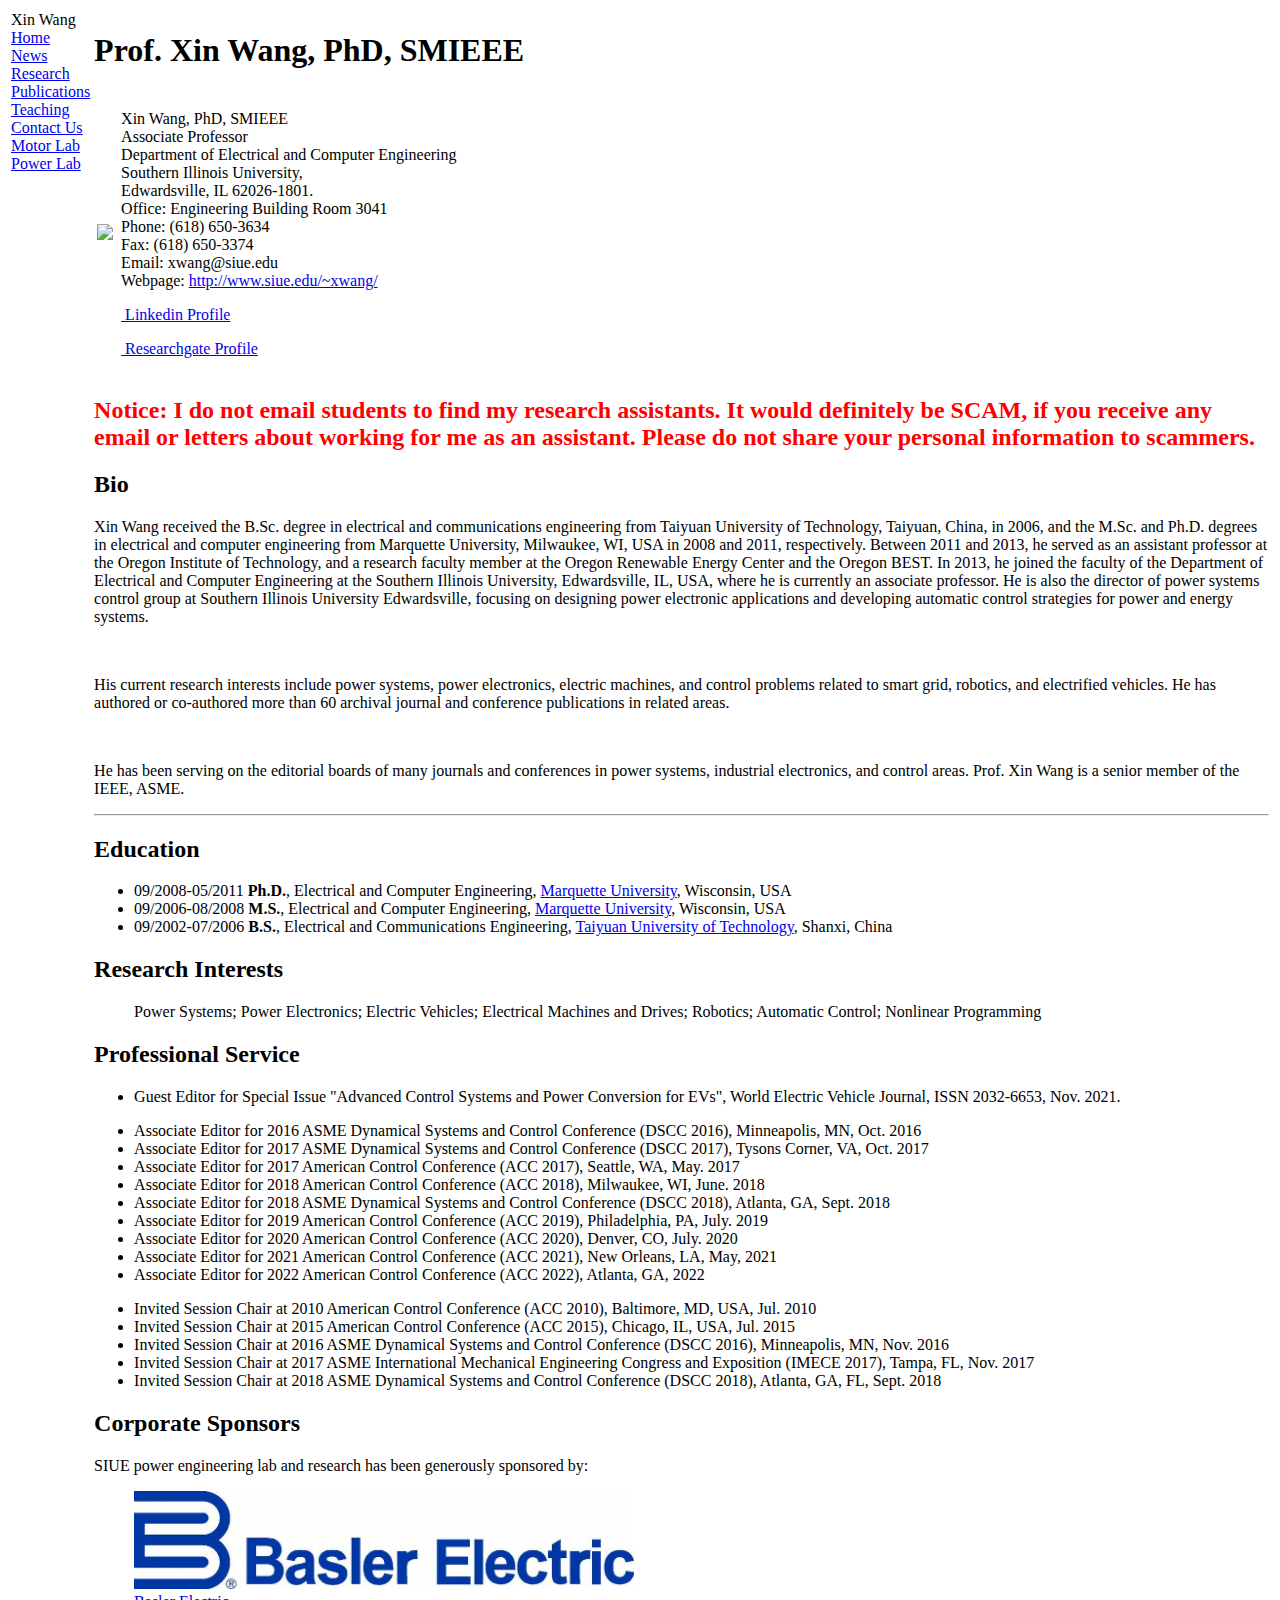
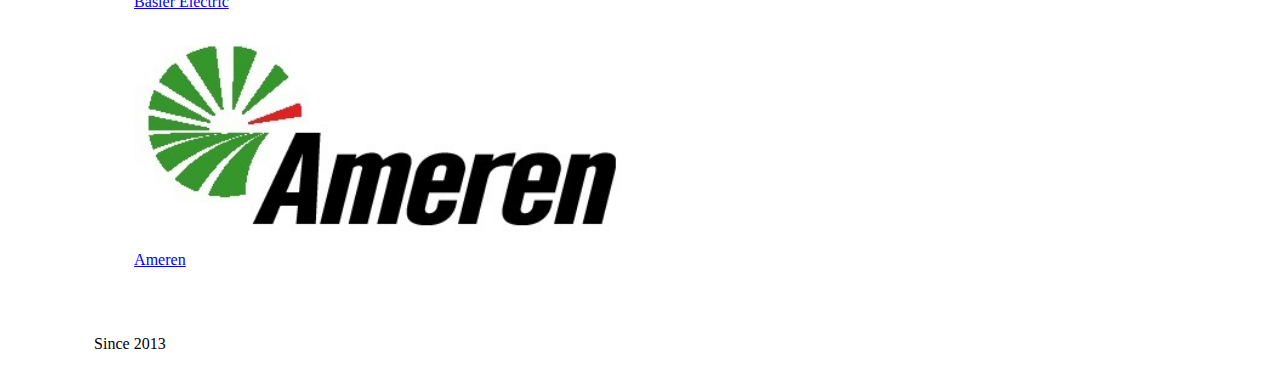
==== index.html @ 27935d13 "test" ====
<!DOCTYPE html>
<!-- saved from url=(0047)http://www.siue.edu/~xwang/index.html -->
<html xmlns="http://www.w3.org/1999/xhtml" xml:lang="en"><head><meta http-equiv="Content-Type" content="text/html; charset=windows-1252">
<meta name="generator" content="jemdoc, see http://jemdoc.jaboc.net/">

<link rel="stylesheet" href="./jemdoc.css" type="text/css">
<title>Xin Wang</title>
    </head>
<body>
<table summary="Table for page layout." id="tlayout">
<tbody><tr valign="top">
<td id="layout-menu">
<div class="menu-category">Xin Wang</div>
<div class="menu-item"><a href="./index.html" class="current">Home</a></div>
<div class="menu-item"><a href="./news.html">News</a></div>
<div class="menu-item"><a href="./research.html">Research</a></div>
<div class="menu-item"><a href="./publications.html">Publications</a></div>
<div class="menu-item"><a href="./teaching.html">Teaching</a></div>
<div class="menu-item"><a href="./contact.html">Contact Us</a></div>

<div class="menu-item"><a href="https://www.siue.edu/engineering/ece/about/electromechanical-energy-conversion-lab.shtml">Motor Lab</a></div>
<div class="menu-item"><a href="https://www.siue.edu/engineering/ece/about/power-systems-research-lab.shtml">Power Lab</a></div>

</td><td id="layout-content">
<div id="toptitle">
<h1>Prof. Xin Wang, PhD, SMIEEE</h1>
</div>
<table class="imgtable"><tbody><tr><td>
<!--<img src="image.jpg" alt="" height="260" width="220">&nbsp;</td>-->
<img src="./image.jpg">&nbsp;</td>
<td align="left"><p>Xin Wang, PhD, SMIEEE<br>
    Associate Professor<br>
    Department of Electrical and Computer Engineering<br>
    Southern Illinois University, <br>
    Edwardsville, IL 62026-1801.<br>
    Office: Engineering Building Room 3041<br>
    Phone: (618) 650-3634<br>
    Fax: (618) 650-3374<br>
    Email: xwang@siue.edu <br>
    Webpage: <a href="http://www.siue.edu/~xwang/">http://www.siue.edu/~xwang/</a>
                 </p>
  
  <p><a href="https://www.linkedin.com/in/ryanwaung">&nbsp;Linkedin Profile</a></p>
  <p><a href="https://www.researchgate.net/profile/Xin_Wang216">&nbsp;Researchgate Profile</a></p></td></tr></tbody></table>

<h2 style="color:red"> Notice: I do not email students to find my research assistants. 
It would definitely be SCAM, if you receive any email or letters about working for me as an assistant. 
Please do not share your personal information to scammers.</h2>

<h2>Bio</h2>

<p>Xin Wang received the B.Sc. degree in electrical and communications engineering from Taiyuan University of Technology, Taiyuan, China, in 2006, 
and the M.Sc. and Ph.D. degrees in electrical and computer engineering from Marquette University, Milwaukee, WI, USA in 2008 and 2011, respectively. 
Between 2011 and 2013, he served as an assistant professor at the Oregon Institute of Technology, and a research faculty member at the Oregon Renewable Energy Center and the Oregon BEST. 
In 2013, he joined the faculty of the Department of Electrical and Computer Engineering at the Southern Illinois University, Edwardsville, IL, USA, 
where he is currently an associate professor. He is also the director of power systems control group at Southern Illinois University Edwardsville, 
focusing on designing power electronic applications and developing automatic control strategies for power and energy systems.</p>
</br>
<p>His current research interests include power systems, power electronics, electric machines, and control problems related to smart grid, 
robotics, and electrified vehicles. He has authored or co-authored more than 60 archival journal and conference publications in related areas.</p>
</br>
<p>He has been serving on the editorial boards of many journals and conferences in power systems, industrial electronics, and control areas. 
Prof. Xin Wang is a senior member of the IEEE, ASME. </p>


<hr/>

<h2>Education</h2>
<ul>
<li>09/2008-05/2011 <b>Ph.D.</b>, Electrical and Computer Engineering, <a href="http://www.marquette.edu/">Marquette University</a>, Wisconsin, USA<br>
</li>
<li>09/2006-08/2008 <b>M.S.</b>, Electrical and Computer Engineering, <a href="http://www.marquette.edu/">Marquette University</a>, Wisconsin, USA<br>
</li>
<li>09/2002-07/2006 <b>B.S.</b>, Electrical and Communications Engineering, <a href="http://www.tyut.edu.cn/">Taiyuan University of Technology</a>, Shanxi, China<br>
</li>
</ul>


<h2>Research Interests</h2>
<ul>
Power Systems; Power Electronics; Electric Vehicles; Electrical Machines and Drives; Robotics; Automatic Control; Nonlinear Programming
</ul>


<h2>Professional Service</h2>

<ul>
    <li>Guest Editor for Special Issue "Advanced Control Systems and Power Conversion for EVs", World Electric Vehicle Journal, ISSN 2032-6653, Nov. 2021.</li>
</ul>


<ul>
    <li>Associate Editor for 2016 ASME Dynamical Systems and Control Conference (DSCC 2016), Minneapolis, MN, Oct. 2016</li>
    <li>Associate Editor for 2017 ASME Dynamical Systems and Control Conference (DSCC 2017), Tysons Corner, VA, Oct. 2017</li>
    <li>Associate Editor for 2017 American Control Conference (ACC 2017), Seattle, WA, May. 2017</li>
    <li>Associate Editor for 2018 American Control Conference (ACC 2018), Milwaukee, WI, June. 2018</li>
    <li>Associate Editor for 2018 ASME Dynamical Systems and Control Conference (DSCC 2018), Atlanta, GA, Sept. 2018</li>
    <li>Associate Editor for 2019 American Control Conference (ACC 2019), Philadelphia, PA, July. 2019</li>
    <li>Associate Editor for 2020 American Control Conference (ACC 2020), Denver, CO, July. 2020</li>
    <li>Associate Editor for 2021 American Control Conference (ACC 2021), New Orleans, LA, May, 2021</li>
    <li>Associate Editor for 2022 American Control Conference (ACC 2022), Atlanta, GA, 2022</li>
</ul>

<ul>
  <li>Invited Session Chair at 2010 American Control Conference (ACC 2010), Baltimore, MD, USA, Jul. 2010</li>
  <li>Invited Session Chair at 2015 American Control Conference (ACC 2015), Chicago, IL, USA, Jul. 2015</li>
  <li>Invited Session Chair at 2016 ASME Dynamical Systems and Control Conference (DSCC 2016), Minneapolis, MN, Nov. 2016</li>
  <li>Invited Session Chair at 2017 ASME International Mechanical Engineering Congress and Exposition (IMECE 2017), Tampa, FL, Nov. 2017</li>
  <li>Invited Session Chair at 2018 ASME Dynamical Systems and Control Conference (DSCC 2018), Atlanta, GA, FL, Sept. 2018</li>
</ul>  


<h2>Corporate Sponsors</h2>
<p>SIUE power engineering lab and research has been generously sponsored by:

    <figure>
        <img src="./index_files/Basler.jpg" width="500"
             alt="Basler Electric">
        <figcaption><a href="http://www.basler.com/">Basler Electric</a></figcaption>
    </figure>

    <figure>
        <img src="./index_files/Ameren.jpg" width="500"
             alt="Ameren">
        <figcaption><a href="http://www.ameren.com/">Ameren</a></figcaption>
    </figure>



</p>

<h2>&nbsp;</h2>
<p class="comment">Since 2013</p></td>
</tr>
</tbody>
</table>



</body></html>
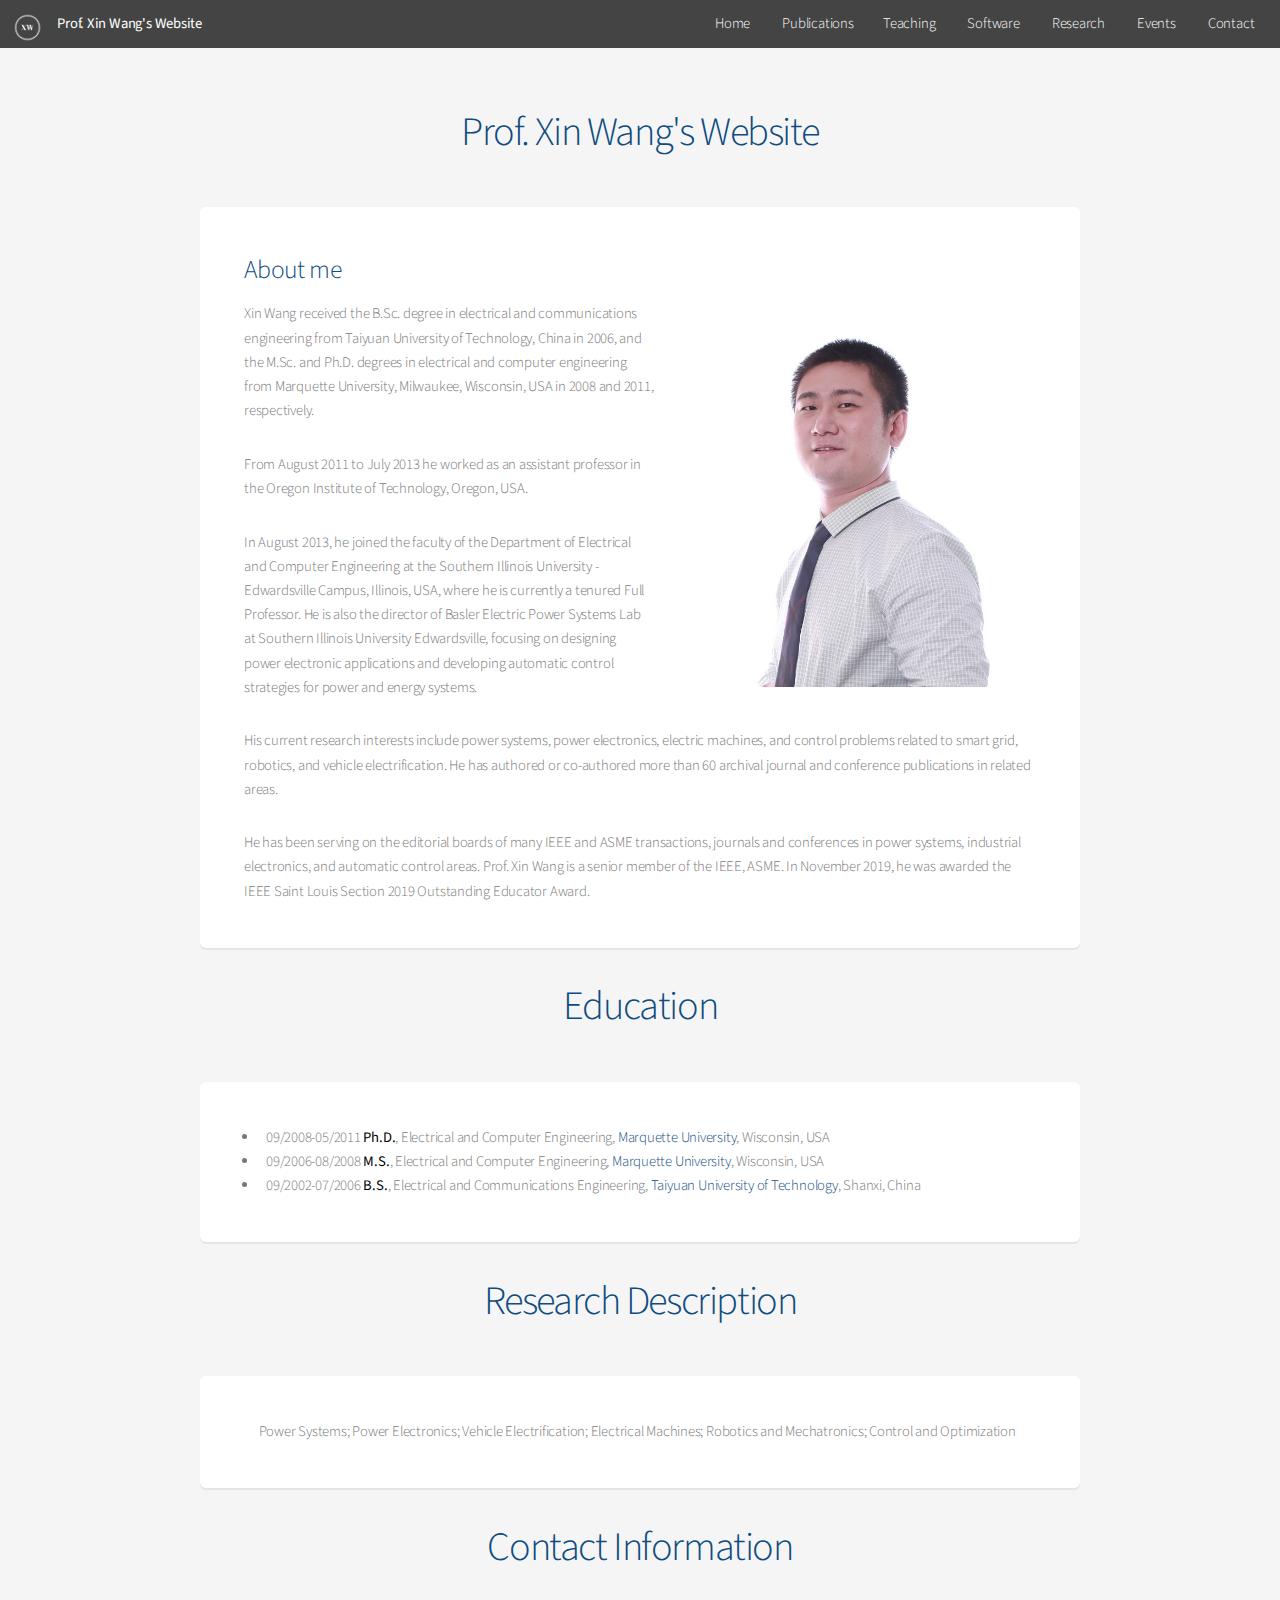
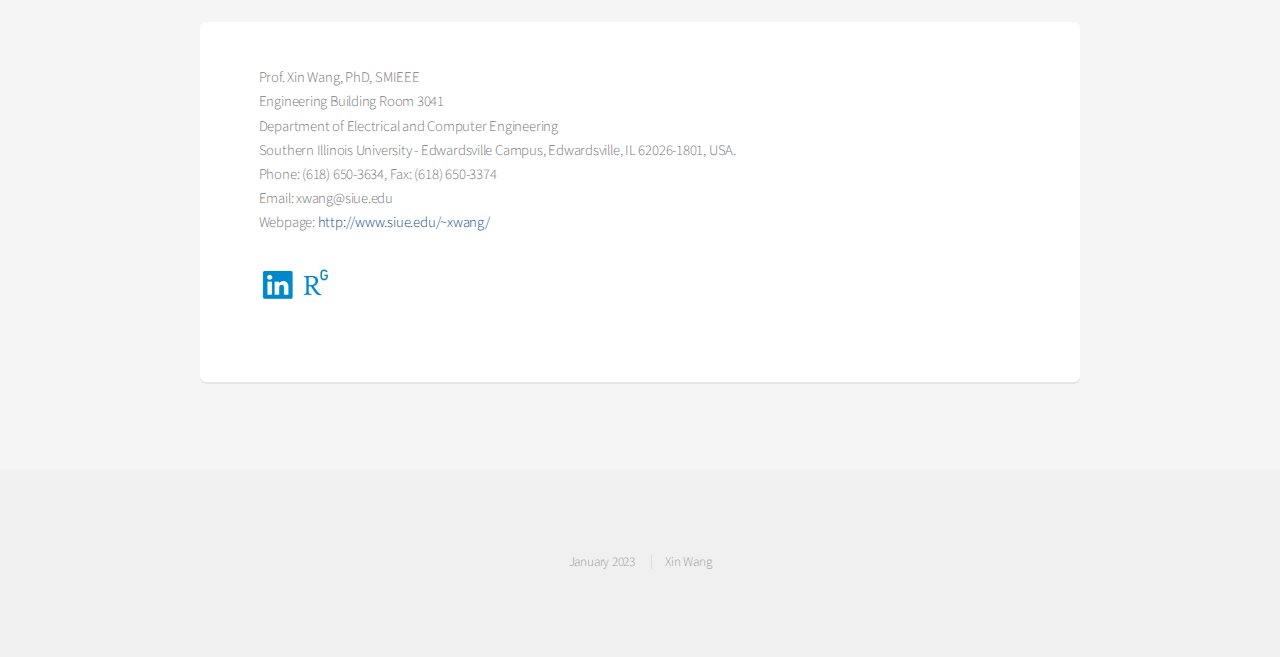
==== commit b6883d31: "April 2023 commit" ====
--- a/index.html
+++ b/index.html
@@ -1,71 +1,139 @@
 <!DOCTYPE html>
-<!-- saved from url=(0047)http://www.siue.edu/~xwang/index.html -->
-<html xmlns="http://www.w3.org/1999/xhtml" xml:lang="en"><head><meta http-equiv="Content-Type" content="text/html; charset=windows-1252">
-<meta name="generator" content="jemdoc, see http://jemdoc.jaboc.net/">
-
-<link rel="stylesheet" href="./jemdoc.css" type="text/css">
-<title>Xin Wang</title>
-    </head>
-<body>
-<table summary="Table for page layout." id="tlayout">
-<tbody><tr valign="top">
-<td id="layout-menu">
-<div class="menu-category">Xin Wang</div>
-<div class="menu-item"><a href="./index.html" class="current">Home</a></div>
-<div class="menu-item"><a href="./news.html">News</a></div>
-<div class="menu-item"><a href="./research.html">Research</a></div>
-<div class="menu-item"><a href="./publications.html">Publications</a></div>
-<div class="menu-item"><a href="./teaching.html">Teaching</a></div>
-<div class="menu-item"><a href="./contact.html">Contact Us</a></div>
-
-<div class="menu-item"><a href="https://www.siue.edu/engineering/ece/about/electromechanical-energy-conversion-lab.shtml">Motor Lab</a></div>
-<div class="menu-item"><a href="https://www.siue.edu/engineering/ece/about/power-systems-research-lab.shtml">Power Lab</a></div>
-
-</td><td id="layout-content">
-<div id="toptitle">
-<h1>Prof. Xin Wang, PhD, SMIEEE</h1>
-</div>
-<table class="imgtable"><tbody><tr><td>
-<!--<img src="image.jpg" alt="" height="260" width="220">&nbsp;</td>-->
-<img src="./image.jpg">&nbsp;</td>
-<td align="left"><p>Xin Wang, PhD, SMIEEE<br>
-    Associate Professor<br>
-    Department of Electrical and Computer Engineering<br>
-    Southern Illinois University, <br>
-    Edwardsville, IL 62026-1801.<br>
-    Office: Engineering Building Room 3041<br>
-    Phone: (618) 650-3634<br>
-    Fax: (618) 650-3374<br>
-    Email: xwang@siue.edu <br>
-    Webpage: <a href="http://www.siue.edu/~xwang/">http://www.siue.edu/~xwang/</a>
-                 </p>
-  
-  <p><a href="https://www.linkedin.com/in/ryanwaung">&nbsp;Linkedin Profile</a></p>
-  <p><a href="https://www.researchgate.net/profile/Xin_Wang216">&nbsp;Researchgate Profile</a></p></td></tr></tbody></table>
-
-<h2 style="color:red"> Notice: I do not email students to find my research assistants. 
-It would definitely be SCAM, if you receive any email or letters about working for me as an assistant. 
-Please do not share your personal information to scammers.</h2>
-
-<h2>Bio</h2>
-
-<p>Xin Wang received the B.Sc. degree in electrical and communications engineering from Taiyuan University of Technology, Taiyuan, China, in 2006, 
-and the M.Sc. and Ph.D. degrees in electrical and computer engineering from Marquette University, Milwaukee, WI, USA in 2008 and 2011, respectively. 
-Between 2011 and 2013, he served as an assistant professor at the Oregon Institute of Technology, and a research faculty member at the Oregon Renewable Energy Center and the Oregon BEST. 
-In 2013, he joined the faculty of the Department of Electrical and Computer Engineering at the Southern Illinois University, Edwardsville, IL, USA, 
-where he is currently an associate professor. He is also the director of power systems control group at Southern Illinois University Edwardsville, 
-focusing on designing power electronic applications and developing automatic control strategies for power and energy systems.</p>
-</br>
-<p>His current research interests include power systems, power electronics, electric machines, and control problems related to smart grid, 
-robotics, and electrified vehicles. He has authored or co-authored more than 60 archival journal and conference publications in related areas.</p>
-</br>
-<p>He has been serving on the editorial boards of many journals and conferences in power systems, industrial electronics, and control areas. 
-Prof. Xin Wang is a senior member of the IEEE, ASME. </p>
-
-
-<hr/>
-
-<h2>Education</h2>
+
+<html><head><meta http-equiv="Content-Type" content="text/html; charset=UTF-8">
+    <title>Xin Wang</title>
+    
+    <meta content="Xin Wang's Website" name="description">
+    <meta name="viewport" content="width=device-width, initial-scale=1">
+
+    <meta http-equiv="Expires" content="0">
+	  <meta http-equiv="Last-Modified" content="0">
+	  <meta http-equiv="Cache-Control" content="no-cache, mustrevalidate">
+	  <meta http-equiv="Pragma" content="no-cache">
+
+    <!--[if lte IE 8]><script src="/assets/js/ie/html5shiv.js"></script><![endif]-->
+    <link rel="stylesheet" href="./index_files/main.css">
+    <!--[if lte IE 8]><link rel="stylesheet" href="/assets/css/ie8.css" /><![endif]-->
+    <link rel="shortcut icon" href="./images/logo2.png"> 
+  </head>
+  <body>
+    <div id="page-wrapper">
+
+      <!-- Header -->
+      <header id="header">
+      	<div id="boxLogo"><img src="./images/logo2.png" alt="#" height="35" width="35"><a href="#"></a></div><a href="#">
+      	</a><h1><a href="#">&nbsp;&nbsp;&nbsp;&nbsp;&nbsp;&nbsp;&nbsp;&nbsp;&nbsp;&nbsp;&nbsp;&nbsp;&nbsp;&nbsp;</a><a href="#">Prof. Xin Wang's Website</a></h1>
+      	<nav id="nav"> <!-- Main menu-->
+      	  <ul>
+      	    <li style="white-space: nowrap;"><a href="./index.html">Home</a></li>
+      	    <li style="white-space: nowrap;"><a href="./publications.html">Publications</a>
+      	      
+      	     
+      	    <!-- <li><a href="teaching.html">Teaching</a></li> -->
+      	    <li class="opener" style="user-select: none; cursor: pointer; white-space: nowrap;">
+	      <a href="#" class="icon fa-angle-down">Teaching</a>
+	      
+	    <ul class="" style="user-select: none; display: none; position: absolute;">
+                <li style="white-space: nowrap;"><a href="./courses.html" style="display: block;">Courses</a></li>
+				<li style="white-space: nowrap;"><a href="./students.html" style="display: block;">Students</a></li>
+      	      </ul></li>	    
+	    
+      	    <li style="white-space: nowrap;"><a href="#">Software</a></li>
+
+      	    <li class="opener" style="user-select: none; cursor: pointer; white-space: nowrap;">
+	      <a href="#" class="icon fa-angle-down">Research</a>
+	      
+	    <ul class="" style="user-select: none; display: none; position: absolute;">
+      		<li style="white-space: nowrap;"><a href="./projects.html" style="display: block;">Projects</a></li>
+      		<li style="white-space: nowrap;"><a href="./grants.html" style="display: block;">Grants</a></li>
+	      </ul></li>
+	    
+	    <li class="opener" style="user-select: none; cursor: pointer; white-space: nowrap;">
+	      <a href="#" class="icon fa-angle-down">Events</a>
+	      
+	    <ul class="" style="user-select: none; display: none; position: absolute;">
+                <li style="white-space: nowrap;"><a href="./news.html" style="display: block;">News</a></li>
+				<li style="white-space: nowrap;"><a href="./outreach.html" style="display: block;">Outreach</a></li>
+      	      </ul></li>
+            <!-- <li><a href="links.html">Links</a></li> -->
+            <li style="white-space: nowrap;"><a href="./contact.html">Contact</a></li>
+      	  </ul>
+	  
+      	</nav> <!-- End Main menu-->
+      </header>
+      
+      <!-- Main -->
+      <section id="main" class="container">
+
+	<!--
+	    <header>
+              <h2>PROF. XIN WANG</h2>
+            </header>
+	 -->
+<header>
+  <h2>Prof. Xin Wang's Website</h2>
+</header>
+
+<div class="box">
+
+  <h3>About me</h3>
+
+<!--
+  <span class="image right">
+    <img src="./images/xwang.jpg"
+	 alt="Prof. Xin Wang"
+	 style="horizontal-align:middle"
+	 width="300" height="359" />
+  </span>
+-->
+
+  <span class="image right">
+    <img src="./index_files/wang.jpg" alt="mypic" style="horizontal-align:middle" width="360" >
+  </span>
+
+  <p>
+    Xin Wang received the B.Sc. degree in electrical and communications engineering from Taiyuan University of Technology, China in 2006, 
+	and the M.Sc. and Ph.D. degrees in electrical and computer engineering from Marquette University, Milwaukee, Wisconsin, USA in 2008 and 2011, respectively. 
+	
+  </p>
+  
+  <p>
+    From August 2011 to July 2013 he worked as an assistant professor in the Oregon Institute of Technology, Oregon, USA.
+  </p>
+
+
+  <p>
+    In August 2013, he joined the faculty of the Department of Electrical and Computer Engineering at the Southern Illinois University - Edwardsville Campus, Illinois, USA, 
+	where he is currently a tenured Full Professor. He is also the director of Basler Electric Power Systems Lab at Southern Illinois University Edwardsville, 
+	focusing on designing power electronic applications and developing automatic control strategies for power and energy systems.
+  </p>
+  
+  <p>
+    His current research interests include power systems, power electronics, electric machines, and control problems 
+	related to smart grid, robotics, and vehicle electrification. He has authored or co-authored more than 60 archival journal and conference publications in related areas.
+  </p>
+
+  <p>
+	He has been serving on the editorial boards of many IEEE and ASME transactions, journals and conferences in power systems, industrial electronics, and automatic control areas. 
+	Prof. Xin Wang is a senior member of the IEEE, ASME. In November 2019, he was awarded the IEEE Saint Louis Section 2019 Outstanding Educator Award.
+  </p>
+
+  <!--
+  <p style="text-align:center">
+    <a href="archive/misc/resume_federico_milano.pdf" target="_blank">R&eacute;sum&eacute;</a>
+  </p>
+  -->
+  
+</div>
+
+
+
+
+<header>
+  <h2>Education</h2>
+</header>
+
+<div class="box">
 <ul>
 <li>09/2008-05/2011 <b>Ph.D.</b>, Electrical and Computer Engineering, <a href="http://www.marquette.edu/">Marquette University</a>, Wisconsin, USA<br>
 </li>
@@ -74,67 +142,120 @@
 <li>09/2002-07/2006 <b>B.S.</b>, Electrical and Communications Engineering, <a href="http://www.tyut.edu.cn/">Taiyuan University of Technology</a>, Shanxi, China<br>
 </li>
 </ul>
-
-
-<h2>Research Interests</h2>
+</div>
+
+<header>
+<h2>Research Description</h2>
+</header>
+<div class="box">
 <ul>
-Power Systems; Power Electronics; Electric Vehicles; Electrical Machines and Drives; Robotics; Automatic Control; Nonlinear Programming
+Power Systems; Power Electronics; Vehicle Electrification; Electrical Machines; Robotics and Mechatronics; Control and Optimization
 </ul>
-
-
-<h2>Professional Service</h2>
-
+</div>
+
+
+<header>
+<h2>Contact Information</h2>
+</header>
+<div class="box">
 <ul>
-    <li>Guest Editor for Special Issue "Advanced Control Systems and Power Conversion for EVs", World Electric Vehicle Journal, ISSN 2032-6653, Nov. 2021.</li>
+<p>Prof. Xin Wang, PhD, SMIEEE<br>
+   Engineering Building Room 3041<br>
+   Department of Electrical and Computer Engineering<br>
+   Southern Illinois University - Edwardsville Campus, Edwardsville, IL 62026-1801, USA.<br>
+   Phone: (618) 650-3634, Fax: (618) 650-3374<br>
+   Email: xwang@siue.edu <br>
+   Webpage: <a href="http://www.siue.edu/~xwang/">http://www.siue.edu/~xwang/</a>
+ </p>
+
+  <p><a href="https://www.linkedin.com/in/ryanwaung"><img src="./index_files/linkedin.jpg" style="width:36px;height:36px;"></a>
+  <a href="https://www.researchgate.net/profile/Xin_Wang216"><img src="./index_files/researchgate.jpg" style="width:36px;height:36px;"></a></p></td></tr></tbody></table>
 </ul>
-
-
-<ul>
-    <li>Associate Editor for 2016 ASME Dynamical Systems and Control Conference (DSCC 2016), Minneapolis, MN, Oct. 2016</li>
-    <li>Associate Editor for 2017 ASME Dynamical Systems and Control Conference (DSCC 2017), Tysons Corner, VA, Oct. 2017</li>
-    <li>Associate Editor for 2017 American Control Conference (ACC 2017), Seattle, WA, May. 2017</li>
-    <li>Associate Editor for 2018 American Control Conference (ACC 2018), Milwaukee, WI, June. 2018</li>
-    <li>Associate Editor for 2018 ASME Dynamical Systems and Control Conference (DSCC 2018), Atlanta, GA, Sept. 2018</li>
-    <li>Associate Editor for 2019 American Control Conference (ACC 2019), Philadelphia, PA, July. 2019</li>
-    <li>Associate Editor for 2020 American Control Conference (ACC 2020), Denver, CO, July. 2020</li>
-    <li>Associate Editor for 2021 American Control Conference (ACC 2021), New Orleans, LA, May, 2021</li>
-    <li>Associate Editor for 2022 American Control Conference (ACC 2022), Atlanta, GA, 2022</li>
-</ul>
-
-<ul>
-  <li>Invited Session Chair at 2010 American Control Conference (ACC 2010), Baltimore, MD, USA, Jul. 2010</li>
-  <li>Invited Session Chair at 2015 American Control Conference (ACC 2015), Chicago, IL, USA, Jul. 2015</li>
-  <li>Invited Session Chair at 2016 ASME Dynamical Systems and Control Conference (DSCC 2016), Minneapolis, MN, Nov. 2016</li>
-  <li>Invited Session Chair at 2017 ASME International Mechanical Engineering Congress and Exposition (IMECE 2017), Tampa, FL, Nov. 2017</li>
-  <li>Invited Session Chair at 2018 ASME Dynamical Systems and Control Conference (DSCC 2018), Atlanta, GA, FL, Sept. 2018</li>
-</ul>  
-
-
-<h2>Corporate Sponsors</h2>
-<p>SIUE power engineering lab and research has been generously sponsored by:
-
-    <figure>
-        <img src="./index_files/Basler.jpg" width="500"
-             alt="Basler Electric">
-        <figcaption><a href="http://www.basler.com/">Basler Electric</a></figcaption>
-    </figure>
-
-    <figure>
-        <img src="./index_files/Ameren.jpg" width="500"
-             alt="Ameren">
-        <figcaption><a href="http://www.ameren.com/">Ameren</a></figcaption>
-    </figure>
-
-
-
-</p>
-
-<h2>&nbsp;</h2>
-<p class="comment">Since 2013</p></td>
-</tr>
-</tbody>
-</table>
-
-
-
-</body></html>+</div>
+
+  
+</section>
+      
+      
+      <!-- Footer -->
+      <footer id="footer">
+        <ul class="copyright">
+          <li>January 2023</li>
+	  <li><a href="#">Xin Wang</a></li>
+        </ul>
+      </footer>
+      
+    </div>
+
+    <!-- Scripts -->
+    <script src="./index_files/jquery.min.js.download"></script>
+    <script src="./index_files/jquery.dropotron.min.js.download"></script>
+    <script src="./index_files/jquery.scrollgress.min.js.download"></script>
+    <script src="./index_files/skel.min.js.download"></script>
+    <script src="./index_files/util.js.download"></script>
+    <!--[if lte IE 8]><script src="/assets/js/ie/respond.min.js"></script><![endif]-->
+    <script src="./index_files/main.js.download"></script>
+
+    <script type="text/javascript">
+      var gaJsHost = (("https:" == document.location.protocol) ? "https://ssl." : "http://www.");
+      document.write(unescape("%3Cscript src='" + gaJsHost + "google-analytics.com/ga.js' type='text/javascript'%3E%3C/script%3E"));
+    </script><script src="./index_files/ga.js.download" type="text/javascript"></script>
+    
+    <script type="text/javascript">
+      try {
+	  var pageTracker = _gat._getTracker("UA-6606647-1");
+	  pageTracker._trackPageview();
+      } catch(err) {}
+    </script>
+
+  
+
+<ul class="dropotron level-0" style="user-select: none; display: none; position: absolute; z-index: 1000;">
+      		<li style="white-space: nowrap;"><a href="./courses.html" style="display: block;">Courses</a></li>
+      		<li style="white-space: nowrap;"><a href="./students" style="display: block;">Students</a></li>
+      	      </ul>
+			  
+<ul class="dropotron level-0" style="user-select: none; display: none; position: absolute; z-index: 1000;">
+      		<li style="white-space: nowrap;"><a href="./projects.html" style="display: block;">Projects</a></li>
+      		<li style="white-space: nowrap;"><a href="./grants.html" style="display: block;">Grants</a></li>
+	      </ul>
+		  
+<ul class="dropotron level-0" style="user-select: none; display: none; position: absolute; z-index: 1000;">
+                <li style="white-space: nowrap;"><a href="./news.html" style="display: block;">News</a></li>
+      		<li style="white-space: nowrap;"><a href="./outreach.html" style="display: block;">Outreach</a></li>
+      	      </ul>
+
+<div id="navButton"><a href="./#navPanel" class="toggle"></a></div>
+<div id="navPanel"><nav><a class="link depth-0" href="./index.html" style="-webkit-tap-highlight-color: rgba(0, 0, 0, 0);">
+
+<span class="indent-0"></span>Home</a><a class="link depth-0" href="./index.html" style="-webkit-tap-highlight-color: rgba(0, 0, 0, 0);">
+
+<span class="indent-0"></span>Publications</a><a class="link depth-1" href="./publications.html" style="-webkit-tap-highlight-color: rgba(0, 0, 0, 0);">
+
+<!--
+<span class="indent-1"></span>Books</a><a class="link depth-1" href="#" style="-webkit-tap-highlight-color: rgba(0, 0, 0, 0);">
+<span class="indent-1"></span>Book Chapters</a><a class="link depth-1" href="#" style="-webkit-tap-highlight-color: rgba(0, 0, 0, 0);">
+<span class="indent-1"></span>Special Issues</a><a class="link depth-1" href="#" style="-webkit-tap-highlight-color: rgba(0, 0, 0, 0);">
+<span class="indent-1"></span>Journal Papers</a><a class="link depth-1" href="#" style="-webkit-tap-highlight-color: rgba(0, 0, 0, 0);">
+<span class="indent-1"></span>Magazine Papers</a><a class="link depth-1" href="#" style="-webkit-tap-highlight-color: rgba(0, 0, 0, 0);">
+<span class="indent-1"></span>Conference Papers</a><a class="link depth-1" href="#" style="-webkit-tap-highlight-color: rgba(0, 0, 0, 0);">
+<span class="indent-1"></span>Theses</a><a class="link depth-1" href="#" style="-webkit-tap-highlight-color: rgba(0, 0, 0, 0);">
+<span class="indent-1"></span>Reports</a><a class="link depth-0" href="#" style="-webkit-tap-highlight-color: rgba(0, 0, 0, 0);">
+-->
+
+<span class="indent-0"></span>Teaching</a><a class="link depth-1" href="#" style="-webkit-tap-highlight-color: rgba(0, 0, 0, 0);">
+<span class="indent-1"></span>Courses</a><a class="link depth-1" href="./courses.html" style="-webkit-tap-highlight-color: rgba(0, 0, 0, 0);">
+<span class="indent-1"></span>Students</a><a class="link depth-1" href="./students.html" style="-webkit-tap-highlight-color: rgba(0, 0, 0, 0);">
+
+<span class="indent-0"></span>Software</a><a class="link depth-0" href="#" style="-webkit-tap-highlight-color: rgba(0, 0, 0, 0);">
+
+<span class="indent-0"></span>Research</a><a class="link depth-1" href="#" style="-webkit-tap-highlight-color: rgba(0, 0, 0, 0);">
+<span class="indent-1"></span>Projects</a><a class="link depth-1" href="./projects.html" style="-webkit-tap-highlight-color: rgba(0, 0, 0, 0);">
+<span class="indent-1"></span>Grants</a><a class="link depth-0" href="./grants.html" style="-webkit-tap-highlight-color: rgba(0, 0, 0, 0);">
+
+<span class="indent-0"></span>Events</a><a class="link depth-1" href="#" style="-webkit-tap-highlight-color: rgba(0, 0, 0, 0);">
+<span class="indent-1"></span>News</a><a class="link depth-1" href="./news.html" style="-webkit-tap-highlight-color: rgba(0, 0, 0, 0);">
+<span class="indent-1"></span>Outreach</a><a class="link depth-1" target="_blank" href="./outreach.html" style="-webkit-tap-highlight-color: rgba(0, 0, 0, 0);">
+
+<span class="indent-0"></span>Contact</a></nav></div></body></html>
+			  --- a/index_files/main.css
+++ b/index_files/main.css
@@ -0,0 +1,3819 @@
+@import url("font-awesome.min.css");
+@import url("https://fonts.googleapis.com/css?family=Source+Sans+Pro:300,400,300italic,400italic");
+
+/*
+	Alpha by HTML5 UP
+	html5up.net | @ajlkn
+	Free for personal and commercial use under the CCA 3.0 license (html5up.net/license)
+*/
+
+/* Reset */
+
+    #boxLogo {
+
+  width: 30px;
+  height: 30px;
+  float: left;
+  text-align: left;
+  padding-top: 10px;
+  padding-right: 30px;
+  padding-bottom: 10px;/*10*/
+  padding-left: 10px;
+  position: relative;/*relative*/
+
+
+}
+    
+.two-columns {
+
+    -webkit-column-count: 2; /* Chrome, Safari, Opera */
+    -moz-column-count: 2; /* Firefox */
+    column-count: 2;
+}
+
+#logo a {/*for images with link*/
+		border-bottom: 0;
+		color: transparent;
+	    text-decoration: none;
+
+		}
+#next_prev a {/*for gallery*/
+	    text-decoration: none;
+		border-bottom: 0;
+		}
+
+ .logobox {
+		background: #fff;
+		margin: 1em 1em 1em 1em;
+		text-align: center;
+		width: 100%;
+	}
+
+
+	html, body, div, span, applet, object, iframe, h1, h2, h3, h4, h5, h6, p, blockquote, pre, a, abbr, acronym, address, big, cite, code, del, dfn, em, img, ins, kbd, q, s, samp, small, strike, strong, sub, sup, tt, var, b, u, i, center, dl, dt, dd, ol, ul, li, fieldset, form, label, legend, table, caption, tbody, tfoot, thead, tr, th, td, article, aside, canvas, details, embed, figure, figcaption, footer, header, hgroup, menu, nav, output, ruby, section, summary, time, mark, audio, video {
+		margin: 0;
+		padding: 0;
+		border: 0;
+		font-size: 100%;
+		font: inherit;
+		vertical-align: baseline;
+
+
+	}
+
+	article, aside, details, figcaption, figure, footer, header, hgroup, menu, nav, section {
+		display: block;
+	}
+
+	body {
+		line-height: 1;
+	}
+
+	ol, ul {
+		list-style: none;
+	}
+
+	blockquote, q {
+		quotes: none;
+	}
+
+	blockquote:before, blockquote:after, q:before, q:after {
+		content: '';
+		content: none;
+	}
+
+	table {
+		border-collapse: collapse;
+		border-spacing: 0;
+	}
+
+	body {
+		-webkit-text-size-adjust: none;
+	}
+
+/* Box Model */
+
+	*, *:before, *:after {
+		-moz-box-sizing: border-box;
+		-webkit-box-sizing: border-box;
+		box-sizing: border-box;
+	}
+
+/* Containers */
+
+	.container {
+		margin-left: auto;
+		margin-right: auto;
+	}
+
+	.container.\31 25\25 {
+		width: 100%;
+		max-width: 75em;
+		min-width: 60em;
+	}
+
+	.container.\37 5\25 {
+		width: 45em;
+	}
+
+	.container.\35 0\25 {
+		width: 30em;
+	}
+
+	.container.\32 5\25 {
+		width: 15em;
+	}
+
+	.container {
+		width: 60em;
+	}
+
+	@media screen and (max-width: 1680px) {
+
+		.container.\31 25\25 {
+			width: 100%;
+			max-width: 75em;
+			min-width: 60em;
+		}
+
+		.container.\37 5\25 {
+			width: 45em;
+		}
+
+		.container.\35 0\25 {
+			width: 30em;
+		}
+
+		.container.\32 5\25 {
+			width: 15em;
+		}
+
+		.container {
+			width: 60em;
+		}
+
+	}
+
+	@media screen and (max-width: 1280px) {
+
+		.container.\31 25\25 {
+			width: 100%;
+			max-width: 75em;
+			min-width: 60em;
+		}
+
+		.container.\37 5\25 {
+			width: 45em;
+		}
+
+		.container.\35 0\25 {
+			width: 30em;
+		}
+
+		.container.\32 5\25 {
+			width: 15em;
+		}
+
+		.container {
+			width: 60em;
+		}
+
+	}
+
+	@media screen and (max-width: 980px) {
+
+		.container.\31 25\25 {
+			width: 100%;
+			max-width: 112.5%;
+			min-width: 90%;
+		}
+
+		.container.\37 5\25 {
+			width: 67.5%;
+		}
+
+		.container.\35 0\25 {
+			width: 45%;
+		}
+
+		.container.\32 5\25 {
+			width: 22.5%;
+		}
+
+		.container {
+			width: 90%;
+		}
+
+	}
+
+	@media screen and (max-width: 840px) {
+
+		.container.\31 25\25 {
+			width: 100%;
+			max-width: 112.5%;
+			min-width: 90%;
+		}
+
+		.container.\37 5\25 {
+			width: 67.5%;
+		}
+
+		.container.\35 0\25 {
+			width: 45%;
+		}
+
+		.container.\32 5\25 {
+			width: 22.5%;
+		}
+
+		.container {
+			width: 90% !important;
+		}
+
+	}
+
+	@media screen and (max-width: 736px) {
+
+		.container.\31 25\25 {
+			width: 100%;
+			max-width: 125%;
+			min-width: 100%;
+		}
+
+		.container.\37 5\25 {
+			width: 75%;
+		}
+
+		.container.\35 0\25 {
+			width: 50%;
+		}
+
+		.container.\32 5\25 {
+			width: 25%;
+		}
+
+		.container {
+			width: 100% !important;
+		}
+
+	}
+
+	@media screen and (max-width: 480px) {
+
+		.container.\31 25\25 {
+			width: 100%;
+			max-width: 125%;
+			min-width: 100%;
+		}
+
+		.container.\37 5\25 {
+			width: 75%;
+		}
+
+		.container.\35 0\25 {
+			width: 50%;
+		}
+
+		.container.\32 5\25 {
+			width: 25%;
+		}
+
+		.container {
+			width: 100% !important;
+		}
+
+	}
+
+/* Grid */
+
+	.row {
+		border-bottom: solid 1px transparent;
+		-moz-box-sizing: border-box;
+		-webkit-box-sizing: border-box;
+		box-sizing: border-box;
+	}
+
+	.row > * {
+		float: left;
+		-moz-box-sizing: border-box;
+		-webkit-box-sizing: border-box;
+		box-sizing: border-box;
+	}
+
+	.row:after, .row:before {
+		content: '';
+		display: block;
+		clear: both;
+		height: 0;
+	}
+
+	.row.uniform > * > :first-child {
+		margin-top: 0;
+	}
+
+	.row.uniform > * > :last-child {
+		margin-bottom: 0;
+	}
+
+	.row.\30 \25 > * {
+		padding: 0 0 0 0em;
+	}
+
+	.row.\30 \25 {
+		margin: 0 0 -1px 0em;
+	}
+
+	.row.uniform.\30 \25 > * {
+		padding: 0em 0 0 0em;
+	}
+
+	.row.uniform.\30 \25 {
+		margin: 0em 0 -1px 0em;
+	}
+
+	.row > * {
+		padding: 0 0 0 2em;
+	}
+
+	.row {
+		margin: 0 0 -1px -2em;
+	}
+
+	.row.uniform > * {
+		padding: 2em 0 0 2em;
+	}
+
+	.row.uniform {
+		margin: -2em 0 -1px -2em;
+	}
+
+	.row.\32 00\25 > * {
+		padding: 0 0 0 4em;
+	}
+
+	.row.\32 00\25 {
+		margin: 0 0 -1px -4em;
+	}
+
+	.row.uniform.\32 00\25 > * {
+		padding: 4em 0 0 4em;
+	}
+
+	.row.uniform.\32 00\25 {
+		margin: -4em 0 -1px -4em;
+	}
+
+	.row.\31 50\25 > * {
+		padding: 0 0 0 3em;
+	}
+
+	.row.\31 50\25 {
+		margin: 0 0 -1px -3em;
+	}
+
+	.row.uniform.\31 50\25 > * {
+		padding: 3em 0 0 3em;
+	}
+
+	.row.uniform.\31 50\25 {
+		margin: -3em 0 -1px -3em;
+	}
+
+	.row.\35 0\25 > * {
+		padding: 0 0 0 1em;
+	}
+
+	.row.\35 0\25 {
+		margin: 0 0 -1px -1em;
+	}
+
+	.row.uniform.\35 0\25 > * {
+		padding: 1em 0 0 1em;
+	}
+
+	.row.uniform.\35 0\25 {
+		margin: -1em 0 -1px -1em;
+	}
+
+	.row.\32 5\25 > * {
+		padding: 0 0 0 0.5em;
+	}
+
+	.row.\32 5\25 {
+		margin: 0 0 -1px -0.5em;
+	}
+
+	.row.uniform.\32 5\25 > * {
+		padding: 0.5em 0 0 0.5em;
+	}
+
+	.row.uniform.\32 5\25 {
+		margin: -0.5em 0 -1px -0.5em;
+	}
+
+	.\31 2u, .\31 2u\24 {
+		width: 100%;
+		clear: none;
+		margin-left: 0;
+	}
+
+	.\31 1u, .\31 1u\24 {
+		width: 91.6666666667%;
+		clear: none;
+		margin-left: 0;
+	}
+
+	.\31 0u, .\31 0u\24 {
+		width: 83.3333333333%;
+		clear: none;
+		margin-left: 0;
+	}
+
+	.\39 u, .\39 u\24 {
+		width: 75%;
+		clear: none;
+		margin-left: 0;
+	}
+
+	.\38 u, .\38 u\24 {
+		width: 66.6666666667%;
+		clear: none;
+		margin-left: 0;
+	}
+
+	.\37 u, .\37 u\24 {
+		width: 58.3333333333%;
+		clear: none;
+		margin-left: 0;
+	}
+
+	.\36 u, .\36 u\24 {
+		width: 50%;
+		clear: none;
+		margin-left: 0;
+	}
+
+	.\35 u, .\35 u\24 {
+		width: 41.6666666667%;
+		clear: none;
+		margin-left: 0;
+	}
+
+	.\34 u, .\34 u\24 {
+		width: 33.3333333333%;
+		clear: none;
+		margin-left: 0;
+	}
+
+	.\33 u, .\33 u\24 {
+		width: 25%;
+		clear: none;
+		margin-left: 0;
+	}
+
+	.\32 u, .\32 u\24 {
+		width: 16.6666666667%;
+		clear: none;
+		margin-left: 0;
+	}
+
+	.\31 u, .\31 u\24 {
+		width: 8.3333333333%;
+		clear: none;
+		margin-left: 0;
+	}
+
+	.\31 2u\24 + *,
+	.\31 1u\24 + *,
+	.\31 0u\24 + *,
+	.\39 u\24 + *,
+	.\38 u\24 + *,
+	.\37 u\24 + *,
+	.\36 u\24 + *,
+	.\35 u\24 + *,
+	.\34 u\24 + *,
+	.\33 u\24 + *,
+	.\32 u\24 + *,
+	.\31 u\24 + * {
+		clear: left;
+	}
+
+	.\-11u {
+		margin-left: 91.66667%;
+	}
+
+	.\-10u {
+		margin-left: 83.33333%;
+	}
+
+	.\-9u {
+		margin-left: 75%;
+	}
+
+	.\-8u {
+		margin-left: 66.66667%;
+	}
+
+	.\-7u {
+		margin-left: 58.33333%;
+	}
+
+	.\-6u {
+		margin-left: 50%;
+	}
+
+	.\-5u {
+		margin-left: 41.66667%;
+	}
+
+	.\-4u {
+		margin-left: 33.33333%;
+	}
+
+	.\-3u {
+		margin-left: 25%;
+	}
+
+	.\-2u {
+		margin-left: 16.66667%;
+	}
+
+	.\-1u {
+		margin-left: 8.33333%;
+	}
+
+	@media screen and (max-width: 1680px) {
+
+		.row > * {
+			padding: 0 0 0 2em;
+		}
+
+		.row {
+			margin: 0 0 -1px -2em;
+		}
+
+		.row.uniform > * {
+			padding: 2em 0 0 2em;
+		}
+
+		.row.uniform {
+			margin: -2em 0 -1px -2em;
+		}
+
+		.row.\32 00\25 > * {
+			padding: 0 0 0 4em;
+		}
+
+		.row.\32 00\25 {
+			margin: 0 0 -1px -4em;
+		}
+
+		.row.uniform.\32 00\25 > * {
+			padding: 4em 0 0 4em;
+		}
+
+		.row.uniform.\32 00\25 {
+			margin: -4em 0 -1px -4em;
+		}
+
+		.row.\31 50\25 > * {
+			padding: 0 0 0 3em;
+		}
+
+		.row.\31 50\25 {
+			margin: 0 0 -1px -3em;
+		}
+
+		.row.uniform.\31 50\25 > * {
+			padding: 3em 0 0 3em;
+		}
+
+		.row.uniform.\31 50\25 {
+			margin: -3em 0 -1px -3em;
+		}
+
+		.row.\35 0\25 > * {
+			padding: 0 0 0 1em;
+		}
+
+		.row.\35 0\25 {
+			margin: 0 0 -1px -1em;
+		}
+
+		.row.uniform.\35 0\25 > * {
+			padding: 1em 0 0 1em;
+		}
+
+		.row.uniform.\35 0\25 {
+			margin: -1em 0 -1px -1em;
+		}
+
+		.row.\32 5\25 > * {
+			padding: 0 0 0 0.5em;
+		}
+
+		.row.\32 5\25 {
+			margin: 0 0 -1px -0.5em;
+		}
+
+		.row.uniform.\32 5\25 > * {
+			padding: 0.5em 0 0 0.5em;
+		}
+
+		.row.uniform.\32 5\25 {
+			margin: -0.5em 0 -1px -0.5em;
+		}
+
+		.\31 2u\28wide\29, .\31 2u\24\28wide\29 {
+			width: 100%;
+			clear: none;
+			margin-left: 0;
+		}
+
+		.\31 1u\28wide\29, .\31 1u\24\28wide\29 {
+			width: 91.6666666667%;
+			clear: none;
+			margin-left: 0;
+		}
+
+		.\31 0u\28wide\29, .\31 0u\24\28wide\29 {
+			width: 83.3333333333%;
+			clear: none;
+			margin-left: 0;
+		}
+
+		.\39 u\28wide\29, .\39 u\24\28wide\29 {
+			width: 75%;
+			clear: none;
+			margin-left: 0;
+		}
+
+		.\38 u\28wide\29, .\38 u\24\28wide\29 {
+			width: 66.6666666667%;
+			clear: none;
+			margin-left: 0;
+		}
+
+		.\37 u\28wide\29, .\37 u\24\28wide\29 {
+			width: 58.3333333333%;
+			clear: none;
+			margin-left: 0;
+		}
+
+		.\36 u\28wide\29, .\36 u\24\28wide\29 {
+			width: 50%;
+			clear: none;
+			margin-left: 0;
+		}
+
+		.\35 u\28wide\29, .\35 u\24\28wide\29 {
+			width: 41.6666666667%;
+			clear: none;
+			margin-left: 0;
+		}
+
+		.\34 u\28wide\29, .\34 u\24\28wide\29 {
+			width: 33.3333333333%;
+			clear: none;
+			margin-left: 0;
+		}
+
+		.\33 u\28wide\29, .\33 u\24\28wide\29 {
+			width: 25%;
+			clear: none;
+			margin-left: 0;
+		}
+
+		.\32 u\28wide\29, .\32 u\24\28wide\29 {
+			width: 16.6666666667%;
+			clear: none;
+			margin-left: 0;
+		}
+
+		.\31 u\28wide\29, .\31 u\24\28wide\29 {
+			width: 8.3333333333%;
+			clear: none;
+			margin-left: 0;
+		}
+
+		.\31 2u\24\28wide\29 + *,
+		.\31 1u\24\28wide\29 + *,
+		.\31 0u\24\28wide\29 + *,
+		.\39 u\24\28wide\29 + *,
+		.\38 u\24\28wide\29 + *,
+		.\37 u\24\28wide\29 + *,
+		.\36 u\24\28wide\29 + *,
+		.\35 u\24\28wide\29 + *,
+		.\34 u\24\28wide\29 + *,
+		.\33 u\24\28wide\29 + *,
+		.\32 u\24\28wide\29 + *,
+		.\31 u\24\28wide\29 + * {
+			clear: left;
+		}
+
+		.\-11u\28wide\29 {
+			margin-left: 91.66667%;
+		}
+
+		.\-10u\28wide\29 {
+			margin-left: 83.33333%;
+		}
+
+		.\-9u\28wide\29 {
+			margin-left: 75%;
+		}
+
+		.\-8u\28wide\29 {
+			margin-left: 66.66667%;
+		}
+
+		.\-7u\28wide\29 {
+			margin-left: 58.33333%;
+		}
+
+		.\-6u\28wide\29 {
+			margin-left: 50%;
+		}
+
+		.\-5u\28wide\29 {
+			margin-left: 41.66667%;
+		}
+
+		.\-4u\28wide\29 {
+			margin-left: 33.33333%;
+		}
+
+		.\-3u\28wide\29 {
+			margin-left: 25%;
+		}
+
+		.\-2u\28wide\29 {
+			margin-left: 16.66667%;
+		}
+
+		.\-1u\28wide\29 {
+			margin-left: 8.33333%;
+		}
+
+	}
+
+	@media screen and (max-width: 1280px) {
+
+		.row > * {
+			padding: 0 0 0 2em;
+		}
+
+		.row {
+			margin: 0 0 -1px -2em;
+		}
+
+		.row.uniform > * {
+			padding: 2em 0 0 2em;
+		}
+
+		.row.uniform {
+			margin: -2em 0 -1px -2em;
+		}
+
+		.row.\32 00\25 > * {
+			padding: 0 0 0 4em;
+		}
+
+		.row.\32 00\25 {
+			margin: 0 0 -1px -4em;
+		}
+
+		.row.uniform.\32 00\25 > * {
+			padding: 4em 0 0 4em;
+		}
+
+		.row.uniform.\32 00\25 {
+			margin: -4em 0 -1px -4em;
+		}
+
+		.row.\31 50\25 > * {
+			padding: 0 0 0 3em;
+		}
+
+		.row.\31 50\25 {
+			margin: 0 0 -1px -3em;
+		}
+
+		.row.uniform.\31 50\25 > * {
+			padding: 3em 0 0 3em;
+		}
+
+		.row.uniform.\31 50\25 {
+			margin: -3em 0 -1px -3em;
+		}
+
+		.row.\35 0\25 > * {
+			padding: 0 0 0 1em;
+		}
+
+		.row.\35 0\25 {
+			margin: 0 0 -1px -1em;
+		}
+
+		.row.uniform.\35 0\25 > * {
+			padding: 1em 0 0 1em;
+		}
+
+		.row.uniform.\35 0\25 {
+			margin: -1em 0 -1px -1em;
+		}
+
+		.row.\32 5\25 > * {
+			padding: 0 0 0 0.5em;
+		}
+
+		.row.\32 5\25 {
+			margin: 0 0 -1px -0.5em;
+		}
+
+		.row.uniform.\32 5\25 > * {
+			padding: 0.5em 0 0 0.5em;
+		}
+
+		.row.uniform.\32 5\25 {
+			margin: -0.5em 0 -1px -0.5em;
+		}
+
+		.\31 2u\28normal\29, .\31 2u\24\28normal\29 {
+			width: 100%;
+			clear: none;
+			margin-left: 0;
+		}
+
+		.\31 1u\28normal\29, .\31 1u\24\28normal\29 {
+			width: 91.6666666667%;
+			clear: none;
+			margin-left: 0;
+		}
+
+		.\31 0u\28normal\29, .\31 0u\24\28normal\29 {
+			width: 83.3333333333%;
+			clear: none;
+			margin-left: 0;
+		}
+
+		.\39 u\28normal\29, .\39 u\24\28normal\29 {
+			width: 75%;
+			clear: none;
+			margin-left: 0;
+		}
+
+		.\38 u\28normal\29, .\38 u\24\28normal\29 {
+			width: 66.6666666667%;
+			clear: none;
+			margin-left: 0;
+		}
+
+		.\37 u\28normal\29, .\37 u\24\28normal\29 {
+			width: 58.3333333333%;
+			clear: none;
+			margin-left: 0;
+		}
+
+		.\36 u\28normal\29, .\36 u\24\28normal\29 {
+			width: 50%;
+			clear: none;
+			margin-left: 0;
+		}
+
+		.\35 u\28normal\29, .\35 u\24\28normal\29 {
+			width: 41.6666666667%;
+			clear: none;
+			margin-left: 0;
+		}
+
+		.\34 u\28normal\29, .\34 u\24\28normal\29 {
+			width: 33.3333333333%;
+			clear: none;
+			margin-left: 0;
+		}
+
+		.\33 u\28normal\29, .\33 u\24\28normal\29 {
+			width: 25%;
+			clear: none;
+			margin-left: 0;
+		}
+
+		.\32 u\28normal\29, .\32 u\24\28normal\29 {
+			width: 16.6666666667%;
+			clear: none;
+			margin-left: 0;
+		}
+
+		.\31 u\28normal\29, .\31 u\24\28normal\29 {
+			width: 8.3333333333%;
+			clear: none;
+			margin-left: 0;
+		}
+
+		.\31 2u\24\28normal\29 + *,
+		.\31 1u\24\28normal\29 + *,
+		.\31 0u\24\28normal\29 + *,
+		.\39 u\24\28normal\29 + *,
+		.\38 u\24\28normal\29 + *,
+		.\37 u\24\28normal\29 + *,
+		.\36 u\24\28normal\29 + *,
+		.\35 u\24\28normal\29 + *,
+		.\34 u\24\28normal\29 + *,
+		.\33 u\24\28normal\29 + *,
+		.\32 u\24\28normal\29 + *,
+		.\31 u\24\28normal\29 + * {
+			clear: left;
+		}
+
+		.\-11u\28normal\29 {
+			margin-left: 91.66667%;
+		}
+
+		.\-10u\28normal\29 {
+			margin-left: 83.33333%;
+		}
+
+		.\-9u\28normal\29 {
+			margin-left: 75%;
+		}
+
+		.\-8u\28normal\29 {
+			margin-left: 66.66667%;
+		}
+
+		.\-7u\28normal\29 {
+			margin-left: 58.33333%;
+		}
+
+		.\-6u\28normal\29 {
+			margin-left: 50%;
+		}
+
+		.\-5u\28normal\29 {
+			margin-left: 41.66667%;
+		}
+
+		.\-4u\28normal\29 {
+			margin-left: 33.33333%;
+		}
+
+		.\-3u\28normal\29 {
+			margin-left: 25%;
+		}
+
+		.\-2u\28normal\29 {
+			margin-left: 16.66667%;
+		}
+
+		.\-1u\28normal\29 {
+			margin-left: 8.33333%;
+		}
+
+	}
+
+	@media screen and (max-width: 980px) {
+
+		.row > * {
+			padding: 0 0 0 2em;
+		}
+
+		.row {
+			margin: 0 0 -1px -2em;
+		}
+
+		.row.uniform > * {
+			padding: 2em 0 0 2em;
+		}
+
+		.row.uniform {
+			margin: -2em 0 -1px -2em;
+		}
+
+		.row.\32 00\25 > * {
+			padding: 0 0 0 4em;
+		}
+
+		.row.\32 00\25 {
+			margin: 0 0 -1px -4em;
+		}
+
+		.row.uniform.\32 00\25 > * {
+			padding: 4em 0 0 4em;
+		}
+
+		.row.uniform.\32 00\25 {
+			margin: -4em 0 -1px -4em;
+		}
+
+		.row.\31 50\25 > * {
+			padding: 0 0 0 3em;
+		}
+
+		.row.\31 50\25 {
+			margin: 0 0 -1px -3em;
+		}
+
+		.row.uniform.\31 50\25 > * {
+			padding: 3em 0 0 3em;
+		}
+
+		.row.uniform.\31 50\25 {
+			margin: -3em 0 -1px -3em;
+		}
+
+		.row.\35 0\25 > * {
+			padding: 0 0 0 1em;
+		}
+
+		.row.\35 0\25 {
+			margin: 0 0 -1px -1em;
+		}
+
+		.row.uniform.\35 0\25 > * {
+			padding: 1em 0 0 1em;
+		}
+
+		.row.uniform.\35 0\25 {
+			margin: -1em 0 -1px -1em;
+		}
+
+		.row.\32 5\25 > * {
+			padding: 0 0 0 0.5em;
+		}
+
+		.row.\32 5\25 {
+			margin: 0 0 -1px -0.5em;
+		}
+
+		.row.uniform.\32 5\25 > * {
+			padding: 0.5em 0 0 0.5em;
+		}
+
+		.row.uniform.\32 5\25 {
+			margin: -0.5em 0 -1px -0.5em;
+		}
+
+		.\31 2u\28narrow\29, .\31 2u\24\28narrow\29 {
+			width: 100%;
+			clear: none;
+			margin-left: 0;
+		}
+
+		.\31 1u\28narrow\29, .\31 1u\24\28narrow\29 {
+			width: 91.6666666667%;
+			clear: none;
+			margin-left: 0;
+		}
+
+		.\31 0u\28narrow\29, .\31 0u\24\28narrow\29 {
+			width: 83.3333333333%;
+			clear: none;
+			margin-left: 0;
+		}
+
+		.\39 u\28narrow\29, .\39 u\24\28narrow\29 {
+			width: 75%;
+			clear: none;
+			margin-left: 0;
+		}
+
+		.\38 u\28narrow\29, .\38 u\24\28narrow\29 {
+			width: 66.6666666667%;
+			clear: none;
+			margin-left: 0;
+		}
+
+		.\37 u\28narrow\29, .\37 u\24\28narrow\29 {
+			width: 58.3333333333%;
+			clear: none;
+			margin-left: 0;
+		}
+
+		.\36 u\28narrow\29, .\36 u\24\28narrow\29 {
+			width: 50%;
+			clear: none;
+			margin-left: 0;
+		}
+
+		.\35 u\28narrow\29, .\35 u\24\28narrow\29 {
+			width: 41.6666666667%;
+			clear: none;
+			margin-left: 0;
+		}
+
+		.\34 u\28narrow\29, .\34 u\24\28narrow\29 {
+			width: 33.3333333333%;
+			clear: none;
+			margin-left: 0;
+		}
+
+		.\33 u\28narrow\29, .\33 u\24\28narrow\29 {
+			width: 25%;
+			clear: none;
+			margin-left: 0;
+		}
+
+		.\32 u\28narrow\29, .\32 u\24\28narrow\29 {
+			width: 16.6666666667%;
+			clear: none;
+			margin-left: 0;
+		}
+
+		.\31 u\28narrow\29, .\31 u\24\28narrow\29 {
+			width: 8.3333333333%;
+			clear: none;
+			margin-left: 0;
+		}
+
+		.\31 2u\24\28narrow\29 + *,
+		.\31 1u\24\28narrow\29 + *,
+		.\31 0u\24\28narrow\29 + *,
+		.\39 u\24\28narrow\29 + *,
+		.\38 u\24\28narrow\29 + *,
+		.\37 u\24\28narrow\29 + *,
+		.\36 u\24\28narrow\29 + *,
+		.\35 u\24\28narrow\29 + *,
+		.\34 u\24\28narrow\29 + *,
+		.\33 u\24\28narrow\29 + *,
+		.\32 u\24\28narrow\29 + *,
+		.\31 u\24\28narrow\29 + * {
+			clear: left;
+		}
+
+		.\-11u\28narrow\29 {
+			margin-left: 91.66667%;
+		}
+
+		.\-10u\28narrow\29 {
+			margin-left: 83.33333%;
+		}
+
+		.\-9u\28narrow\29 {
+			margin-left: 75%;
+		}
+
+		.\-8u\28narrow\29 {
+			margin-left: 66.66667%;
+		}
+
+		.\-7u\28narrow\29 {
+			margin-left: 58.33333%;
+		}
+
+		.\-6u\28narrow\29 {
+			margin-left: 50%;
+		}
+
+		.\-5u\28narrow\29 {
+			margin-left: 41.66667%;
+		}
+
+		.\-4u\28narrow\29 {
+			margin-left: 33.33333%;
+		}
+
+		.\-3u\28narrow\29 {
+			margin-left: 25%;
+		}
+
+		.\-2u\28narrow\29 {
+			margin-left: 16.66667%;
+		}
+
+		.\-1u\28narrow\29 {
+			margin-left: 8.33333%;
+		}
+
+	}
+
+	@media screen and (max-width: 840px) {
+
+		.row > * {
+			padding: 0 0 0 2em;
+		}
+
+		.row {
+			margin: 0 0 -1px -2em;
+		}
+
+		.row.uniform > * {
+			padding: 2em 0 0 2em;
+		}
+
+		.row.uniform {
+			margin: -2em 0 -1px -2em;
+		}
+
+		.row.\32 00\25 > * {
+			padding: 0 0 0 4em;
+		}
+
+		.row.\32 00\25 {
+			margin: 0 0 -1px -4em;
+		}
+
+		.row.uniform.\32 00\25 > * {
+			padding: 4em 0 0 4em;
+		}
+
+		.row.uniform.\32 00\25 {
+			margin: -4em 0 -1px -4em;
+		}
+
+		.row.\31 50\25 > * {
+			padding: 0 0 0 3em;
+		}
+
+		.row.\31 50\25 {
+			margin: 0 0 -1px -3em;
+		}
+
+		.row.uniform.\31 50\25 > * {
+			padding: 3em 0 0 3em;
+		}
+
+		.row.uniform.\31 50\25 {
+			margin: -3em 0 -1px -3em;
+		}
+
+		.row.\35 0\25 > * {
+			padding: 0 0 0 1em;
+		}
+
+		.row.\35 0\25 {
+			margin: 0 0 -1px -1em;
+		}
+
+		.row.uniform.\35 0\25 > * {
+			padding: 1em 0 0 1em;
+		}
+
+		.row.uniform.\35 0\25 {
+			margin: -1em 0 -1px -1em;
+		}
+
+		.row.\32 5\25 > * {
+			padding: 0 0 0 0.5em;
+		}
+
+		.row.\32 5\25 {
+			margin: 0 0 -1px -0.5em;
+		}
+
+		.row.uniform.\32 5\25 > * {
+			padding: 0.5em 0 0 0.5em;
+		}
+
+		.row.uniform.\32 5\25 {
+			margin: -0.5em 0 -1px -0.5em;
+		}
+
+		.\31 2u\28narrower\29, .\31 2u\24\28narrower\29 {
+			width: 100%;
+			clear: none;
+			margin-left: 0;
+		}
+
+		.\31 1u\28narrower\29, .\31 1u\24\28narrower\29 {
+			width: 91.6666666667%;
+			clear: none;
+			margin-left: 0;
+		}
+
+		.\31 0u\28narrower\29, .\31 0u\24\28narrower\29 {
+			width: 83.3333333333%;
+			clear: none;
+			margin-left: 0;
+		}
+
+		.\39 u\28narrower\29, .\39 u\24\28narrower\29 {
+			width: 75%;
+			clear: none;
+			margin-left: 0;
+		}
+
+		.\38 u\28narrower\29, .\38 u\24\28narrower\29 {
+			width: 66.6666666667%;
+			clear: none;
+			margin-left: 0;
+		}
+
+		.\37 u\28narrower\29, .\37 u\24\28narrower\29 {
+			width: 58.3333333333%;
+			clear: none;
+			margin-left: 0;
+		}
+
+		.\36 u\28narrower\29, .\36 u\24\28narrower\29 {
+			width: 50%;
+			clear: none;
+			margin-left: 0;
+		}
+
+		.\35 u\28narrower\29, .\35 u\24\28narrower\29 {
+			width: 41.6666666667%;
+			clear: none;
+			margin-left: 0;
+		}
+
+		.\34 u\28narrower\29, .\34 u\24\28narrower\29 {
+			width: 33.3333333333%;
+			clear: none;
+			margin-left: 0;
+		}
+
+		.\33 u\28narrower\29, .\33 u\24\28narrower\29 {
+			width: 25%;
+			clear: none;
+			margin-left: 0;
+		}
+
+		.\32 u\28narrower\29, .\32 u\24\28narrower\29 {
+			width: 16.6666666667%;
+			clear: none;
+			margin-left: 0;
+		}
+
+		.\31 u\28narrower\29, .\31 u\24\28narrower\29 {
+			width: 8.3333333333%;
+			clear: none;
+			margin-left: 0;
+		}
+
+		.\31 2u\24\28narrower\29 + *,
+		.\31 1u\24\28narrower\29 + *,
+		.\31 0u\24\28narrower\29 + *,
+		.\39 u\24\28narrower\29 + *,
+		.\38 u\24\28narrower\29 + *,
+		.\37 u\24\28narrower\29 + *,
+		.\36 u\24\28narrower\29 + *,
+		.\35 u\24\28narrower\29 + *,
+		.\34 u\24\28narrower\29 + *,
+		.\33 u\24\28narrower\29 + *,
+		.\32 u\24\28narrower\29 + *,
+		.\31 u\24\28narrower\29 + * {
+			clear: left;
+		}
+
+		.\-11u\28narrower\29 {
+			margin-left: 91.66667%;
+		}
+
+		.\-10u\28narrower\29 {
+			margin-left: 83.33333%;
+		}
+
+		.\-9u\28narrower\29 {
+			margin-left: 75%;
+		}
+
+		.\-8u\28narrower\29 {
+			margin-left: 66.66667%;
+		}
+
+		.\-7u\28narrower\29 {
+			margin-left: 58.33333%;
+		}
+
+		.\-6u\28narrower\29 {
+			margin-left: 50%;
+		}
+
+		.\-5u\28narrower\29 {
+			margin-left: 41.66667%;
+		}
+
+		.\-4u\28narrower\29 {
+			margin-left: 33.33333%;
+		}
+
+		.\-3u\28narrower\29 {
+			margin-left: 25%;
+		}
+
+		.\-2u\28narrower\29 {
+			margin-left: 16.66667%;
+		}
+
+		.\-1u\28narrower\29 {
+			margin-left: 8.33333%;
+		}
+
+	}
+
+	@media screen and (max-width: 736px) {
+
+		.row > * {
+			padding: 0 0 0 2em;
+		}
+
+		.row {
+			margin: 0 0 -1px -2em;
+		}
+
+		.row.uniform > * {
+			padding: 2em 0 0 2em;
+		}
+
+		.row.uniform {
+			margin: -2em 0 -1px -2em;
+		}
+
+		.row.\32 00\25 > * {
+			padding: 0 0 0 4em;
+		}
+
+		.row.\32 00\25 {
+			margin: 0 0 -1px -4em;
+		}
+
+		.row.uniform.\32 00\25 > * {
+			padding: 4em 0 0 4em;
+		}
+
+		.row.uniform.\32 00\25 {
+			margin: -4em 0 -1px -4em;
+		}
+
+		.row.\31 50\25 > * {
+			padding: 0 0 0 3em;
+		}
+
+		.row.\31 50\25 {
+			margin: 0 0 -1px -3em;
+		}
+
+		.row.uniform.\31 50\25 > * {
+			padding: 3em 0 0 3em;
+		}
+
+		.row.uniform.\31 50\25 {
+			margin: -3em 0 -1px -3em;
+		}
+
+		.row.\35 0\25 > * {
+			padding: 0 0 0 1em;
+		}
+
+		.row.\35 0\25 {
+			margin: 0 0 -1px -1em;
+		}
+
+		.row.uniform.\35 0\25 > * {
+			padding: 1em 0 0 1em;
+		}
+
+		.row.uniform.\35 0\25 {
+			margin: -1em 0 -1px -1em;
+		}
+
+		.row.\32 5\25 > * {
+			padding: 0 0 0 0.5em;
+		}
+
+		.row.\32 5\25 {
+			margin: 0 0 -1px -0.5em;
+		}
+
+		.row.uniform.\32 5\25 > * {
+			padding: 0.5em 0 0 0.5em;
+		}
+
+		.row.uniform.\32 5\25 {
+			margin: -0.5em 0 -1px -0.5em;
+		}
+
+		.\31 2u\28mobile\29, .\31 2u\24\28mobile\29 {
+			width: 100%;
+			clear: none;
+			margin-left: 0;
+		}
+
+		.\31 1u\28mobile\29, .\31 1u\24\28mobile\29 {
+			width: 91.6666666667%;
+			clear: none;
+			margin-left: 0;
+		}
+
+		.\31 0u\28mobile\29, .\31 0u\24\28mobile\29 {
+			width: 83.3333333333%;
+			clear: none;
+			margin-left: 0;
+		}
+
+		.\39 u\28mobile\29, .\39 u\24\28mobile\29 {
+			width: 75%;
+			clear: none;
+			margin-left: 0;
+		}
+
+		.\38 u\28mobile\29, .\38 u\24\28mobile\29 {
+			width: 66.6666666667%;
+			clear: none;
+			margin-left: 0;
+		}
+
+		.\37 u\28mobile\29, .\37 u\24\28mobile\29 {
+			width: 58.3333333333%;
+			clear: none;
+			margin-left: 0;
+		}
+
+		.\36 u\28mobile\29, .\36 u\24\28mobile\29 {
+			width: 50%;
+			clear: none;
+			margin-left: 0;
+		}
+
+		.\35 u\28mobile\29, .\35 u\24\28mobile\29 {
+			width: 41.6666666667%;
+			clear: none;
+			margin-left: 0;
+		}
+
+		.\34 u\28mobile\29, .\34 u\24\28mobile\29 {
+			width: 33.3333333333%;
+			clear: none;
+			margin-left: 0;
+		}
+
+		.\33 u\28mobile\29, .\33 u\24\28mobile\29 {
+			width: 25%;
+			clear: none;
+			margin-left: 0;
+		}
+
+		.\32 u\28mobile\29, .\32 u\24\28mobile\29 {
+			width: 16.6666666667%;
+			clear: none;
+			margin-left: 0;
+		}
+
+		.\31 u\28mobile\29, .\31 u\24\28mobile\29 {
+			width: 8.3333333333%;
+			clear: none;
+			margin-left: 0;
+		}
+
+		.\31 2u\24\28mobile\29 + *,
+		.\31 1u\24\28mobile\29 + *,
+		.\31 0u\24\28mobile\29 + *,
+		.\39 u\24\28mobile\29 + *,
+		.\38 u\24\28mobile\29 + *,
+		.\37 u\24\28mobile\29 + *,
+		.\36 u\24\28mobile\29 + *,
+		.\35 u\24\28mobile\29 + *,
+		.\34 u\24\28mobile\29 + *,
+		.\33 u\24\28mobile\29 + *,
+		.\32 u\24\28mobile\29 + *,
+		.\31 u\24\28mobile\29 + * {
+			clear: left;
+		}
+
+		.\-11u\28mobile\29 {
+			margin-left: 91.66667%;
+		}
+
+		.\-10u\28mobile\29 {
+			margin-left: 83.33333%;
+		}
+
+		.\-9u\28mobile\29 {
+			margin-left: 75%;
+		}
+
+		.\-8u\28mobile\29 {
+			margin-left: 66.66667%;
+		}
+
+		.\-7u\28mobile\29 {
+			margin-left: 58.33333%;
+		}
+
+		.\-6u\28mobile\29 {
+			margin-left: 50%;
+		}
+
+		.\-5u\28mobile\29 {
+			margin-left: 41.66667%;
+		}
+
+		.\-4u\28mobile\29 {
+			margin-left: 33.33333%;
+		}
+
+		.\-3u\28mobile\29 {
+			margin-left: 25%;
+		}
+
+		.\-2u\28mobile\29 {
+			margin-left: 16.66667%;
+		}
+
+		.\-1u\28mobile\29 {
+			margin-left: 8.33333%;
+		}
+
+	}
+
+	@media screen and (max-width: 480px) {
+
+		.row > * {
+			padding: 0 0 0 2em;
+		}
+
+		.row {
+			margin: 0 0 -1px -2em;
+		}
+
+		.row.uniform > * {
+			padding: 2em 0 0 2em;
+		}
+
+		.row.uniform {
+			margin: -2em 0 -1px -2em;
+		}
+
+		.row.\32 00\25 > * {
+			padding: 0 0 0 4em;
+		}
+
+		.row.\32 00\25 {
+			margin: 0 0 -1px -4em;
+		}
+
+		.row.uniform.\32 00\25 > * {
+			padding: 4em 0 0 4em;
+		}
+
+		.row.uniform.\32 00\25 {
+			margin: -4em 0 -1px -4em;
+		}
+
+		.row.\31 50\25 > * {
+			padding: 0 0 0 3em;
+		}
+
+		.row.\31 50\25 {
+			margin: 0 0 -1px -3em;
+		}
+
+		.row.uniform.\31 50\25 > * {
+			padding: 3em 0 0 3em;
+		}
+
+		.row.uniform.\31 50\25 {
+			margin: -3em 0 -1px -3em;
+		}
+
+		.row.\35 0\25 > * {
+			padding: 0 0 0 1em;
+		}
+
+		.row.\35 0\25 {
+			margin: 0 0 -1px -1em;
+		}
+
+		.row.uniform.\35 0\25 > * {
+			padding: 1em 0 0 1em;
+		}
+
+		.row.uniform.\35 0\25 {
+			margin: -1em 0 -1px -1em;
+		}
+
+		.row.\32 5\25 > * {
+			padding: 0 0 0 0.5em;
+		}
+
+		.row.\32 5\25 {
+			margin: 0 0 -1px -0.5em;
+		}
+
+		.row.uniform.\32 5\25 > * {
+			padding: 0.5em 0 0 0.5em;
+		}
+
+		.row.uniform.\32 5\25 {
+			margin: -0.5em 0 -1px -0.5em;
+		}
+
+		.\31 2u\28mobilep\29, .\31 2u\24\28mobilep\29 {
+			width: 100%;
+			clear: none;
+			margin-left: 0;
+		}
+
+		.\31 1u\28mobilep\29, .\31 1u\24\28mobilep\29 {
+			width: 91.6666666667%;
+			clear: none;
+			margin-left: 0;
+		}
+
+		.\31 0u\28mobilep\29, .\31 0u\24\28mobilep\29 {
+			width: 83.3333333333%;
+			clear: none;
+			margin-left: 0;
+		}
+
+		.\39 u\28mobilep\29, .\39 u\24\28mobilep\29 {
+			width: 75%;
+			clear: none;
+			margin-left: 0;
+		}
+
+		.\38 u\28mobilep\29, .\38 u\24\28mobilep\29 {
+			width: 66.6666666667%;
+			clear: none;
+			margin-left: 0;
+		}
+
+		.\37 u\28mobilep\29, .\37 u\24\28mobilep\29 {
+			width: 58.3333333333%;
+			clear: none;
+			margin-left: 0;
+		}
+
+		.\36 u\28mobilep\29, .\36 u\24\28mobilep\29 {
+			width: 50%;
+			clear: none;
+			margin-left: 0;
+		}
+
+		.\35 u\28mobilep\29, .\35 u\24\28mobilep\29 {
+			width: 41.6666666667%;
+			clear: none;
+			margin-left: 0;
+		}
+
+		.\34 u\28mobilep\29, .\34 u\24\28mobilep\29 {
+			width: 33.3333333333%;
+			clear: none;
+			margin-left: 0;
+		}
+
+		.\33 u\28mobilep\29, .\33 u\24\28mobilep\29 {
+			width: 25%;
+			clear: none;
+			margin-left: 0;
+		}
+
+		.\32 u\28mobilep\29, .\32 u\24\28mobilep\29 {
+			width: 16.6666666667%;
+			clear: none;
+			margin-left: 0;
+		}
+
+		.\31 u\28mobilep\29, .\31 u\24\28mobilep\29 {
+			width: 8.3333333333%;
+			clear: none;
+			margin-left: 0;
+		}
+
+		.\31 2u\24\28mobilep\29 + *,
+		.\31 1u\24\28mobilep\29 + *,
+		.\31 0u\24\28mobilep\29 + *,
+		.\39 u\24\28mobilep\29 + *,
+		.\38 u\24\28mobilep\29 + *,
+		.\37 u\24\28mobilep\29 + *,
+		.\36 u\24\28mobilep\29 + *,
+		.\35 u\24\28mobilep\29 + *,
+		.\34 u\24\28mobilep\29 + *,
+		.\33 u\24\28mobilep\29 + *,
+		.\32 u\24\28mobilep\29 + *,
+		.\31 u\24\28mobilep\29 + * {
+			clear: left;
+		}
+
+		.\-11u\28mobilep\29 {
+			margin-left: 91.66667%;
+		}
+
+		.\-10u\28mobilep\29 {
+			margin-left: 83.33333%;
+		}
+
+		.\-9u\28mobilep\29 {
+			margin-left: 75%;
+		}
+
+		.\-8u\28mobilep\29 {
+			margin-left: 66.66667%;
+		}
+
+		.\-7u\28mobilep\29 {
+			margin-left: 58.33333%;
+		}
+
+		.\-6u\28mobilep\29 {
+			margin-left: 50%;
+		}
+
+		.\-5u\28mobilep\29 {
+			margin-left: 41.66667%;
+		}
+
+		.\-4u\28mobilep\29 {
+			margin-left: 33.33333%;
+		}
+
+		.\-3u\28mobilep\29 {
+			margin-left: 25%;
+		}
+
+		.\-2u\28mobilep\29 {
+			margin-left: 16.66667%;
+		}
+
+		.\-1u\28mobilep\29 {
+			margin-left: 8.33333%;
+		}
+
+	}
+
+/* Basic */
+
+	body {
+		background: #f5f5f5;
+	}
+
+	body, input, select, textarea {
+		color: #777;
+		font-family: "Source Sans Pro", sans-serif;
+		font-size: 16pt;
+		font-weight: 300;
+		line-height: 1.65em;
+		letter-spacing: -0.015em;
+	}
+
+	a {
+		-moz-transition: color 0.2s ease-in-out, border-bottom-color 0.2s ease-in-out;
+		-webkit-transition: color 0.2s ease-in-out, border-bottom-color 0.2s ease-in-out;
+		-ms-transition: color 0.2s ease-in-out, border-bottom-color 0.2s ease-in-out;
+		transition: color 0.2s ease-in-out, border-bottom-color 0.2s ease-in-out;
+		/* border-bottom: dotted 1px; */
+		color: #0f4c81; /*CODIGO COLOR AZUL*/
+		text-decoration: none;
+	}
+
+		a:hover {
+			border-bottom-color: transparent;
+			color: #964F4C; /*CODIGO COLOR AZUL*/
+		}
+
+
+
+	strong, b {
+		color: #000000;
+		font-weight: 400;
+	}
+
+	em, i {
+		font-style: italic;
+	}
+
+	p {
+		margin: 0 0 2em 0;
+	}
+
+	h1, h2, h3, h4, h5, h6 {
+		color: #0f4c81;
+		font-weight: 300;
+		line-height: 1em;
+		margin: 0 0 0.5em 0;
+	}
+
+		h1 a, h2 a, h3 a, h4 a, h5 a, h6 a {
+			color: inherit;
+			text-decoration: none;
+		}
+
+	h2 {
+		font-size: 2.25em;
+		line-height: 1.5em;
+		letter-spacing: -0.035em;
+	}
+
+	h3 {
+		font-size: 1.75em;
+		line-height: 1.5em;
+		letter-spacing: -0.025em;
+		color: #0f4c81;
+	}
+
+	h4 {
+		font-size: 1.1em;
+		line-height: 1.5em;
+		letter-spacing: 0;
+	}
+
+	h5 {
+		font-size: 0.9em;
+		line-height: 1.5em;
+		letter-spacing: 0;
+	}
+
+	h6 {
+		font-size: 0.7em;
+		line-height: 1.5em;
+		letter-spacing: 0;
+	}
+
+	sub {
+		font-size: 0.8em;
+		position: relative;
+		top: 0.5em;
+	}
+
+	sup {
+		font-size: 0.8em;
+		position: relative;
+		top: -0.5em;
+	}
+
+	hr {
+		border: 0;
+		border-bottom: solid 2px #e5e5e5;
+		margin: 2em 0;
+	}
+
+		hr.major {
+			margin: 3em 0;
+		}
+
+	blockquote {
+		border-left: solid 4px #e5e5e5;
+		font-style: italic;
+		margin: 0 0 2em 0;
+		padding: 0.5em 0 0.5em 2em;
+	}
+
+	pre {
+		-webkit-overflow-scrolling: touch;
+		background: #f8f8f8;
+		border-radius: 6px;
+		border: solid 1px #e5e5e5;
+		font-family: monospace;
+		font-size: 0.9em;
+		line-height: 1.75em;
+		margin: 0 0 2em 0;
+		overflow-x: auto;
+		padding: 1em 1.5em;
+	}
+
+	code {
+		background: #f8f8f8;
+		border-radius: 6px;
+		border: solid 1px #e5e5e5;
+		font-family: monospace;
+		font-size: 0.9em;
+		margin: 0 0.25em;
+		padding: 0.25em 0.65em;
+	}
+
+	.align-left {
+		text-align: left;
+	}
+
+	.align-center {
+		text-align: center;
+	}
+
+	.align-right {
+		text-align: right;
+	}
+
+/* Section/Article */
+
+	section.special, article.special {
+		text-align: center;
+	}
+
+	header p {
+		color: #999;
+		position: relative;
+		margin: 0 0 1.5em 0;
+		font-style: italic;
+	}
+
+	header h2 + p {
+		font-size: 1.25em;
+		margin-top: -1em;
+		line-height: 1.5em;
+	}
+
+	header h3 + p {
+		font-size: 1.1em;
+		margin-top: -0.85em;
+		line-height: 1.5em;
+	}
+
+	header h4 + p,
+	header h5 + p,
+	header h6 + p {
+		font-size: 0.8em;
+		margin-top: -0.5em;
+		line-height: 1.5em;
+	}
+
+	header.major {
+		padding: 1em 0;
+		text-align: center;
+	}
+
+		header.major h2 {
+			margin: 0;
+		}
+
+		header.major p {
+			display: inline-block;
+			border-top: solid 2px #e5e5e5;
+			color: #777;
+			margin: 1.5em 0 0 0;
+			padding: 1.5em 0 0 0;
+			font-style: normal;
+			text-align: left;
+		}
+
+/* Form */
+
+	form {
+		margin: 0 0 2em 0;
+	}
+
+	label {
+		color: ##0f4c81;
+		display: block;
+		font-size: 0.9em;
+		font-weight: 300;
+		margin: 0 0 1em 0;
+	}
+
+	input[type="text"],
+	input[type="password"],
+	input[type="email"],
+	select,
+	textarea {
+		-moz-appearance: none;
+		-webkit-appearance: none;
+		-ms-appearance: none;
+		appearance: none;
+		background: #f8f8f8;
+		border-radius: 6px;
+		border: solid 1px #e5e5e5;
+		color: inherit;
+		display: block;
+		outline: 0;
+		padding: 0 1em;
+		text-decoration: none;
+		width: 100%;
+	}
+
+		input[type="text"]:invalid,
+		input[type="password"]:invalid,
+		input[type="email"]:invalid,
+		select:invalid,
+		textarea:invalid {
+			box-shadow: none;
+		}
+
+		input[type="text"]:focus,
+		input[type="password"]:focus,
+		input[type="email"]:focus,
+		select:focus,
+		textarea:focus {
+			border-color: #0f4c81;
+			box-shadow: 0 0 0 2px #0f4c81;
+		}
+
+	.select-wrapper {
+		text-decoration: none;
+		display: block;
+		position: relative;
+	}
+
+		.select-wrapper:before {
+			-moz-osx-font-smoothing: grayscale;
+			-webkit-font-smoothing: antialiased;
+			font-family: FontAwesome;
+			font-style: normal;
+			font-weight: normal;
+			text-transform: none !important;
+		}
+
+		.select-wrapper:before {
+			color: #e5e5e5;
+			content: '\f078';
+			display: block;
+			height: 3em;
+			line-height: 3em;
+			pointer-events: none;
+			position: absolute;
+			right: 0;
+			text-align: center;
+			top: 0;
+			width: 3em;
+		}
+
+		.select-wrapper select::-ms-expand {
+			display: none;
+		}
+
+	input[type="text"],
+	input[type="password"],
+	input[type="email"],
+	select {
+		height: 3em;
+	}
+
+	textarea {
+		padding: 0.75em 1em;
+	}
+
+	input[type="checkbox"],
+	input[type="radio"] {
+		-moz-appearance: none;
+		-webkit-appearance: none;
+		-ms-appearance: none;
+		appearance: none;
+		display: block;
+		float: left;
+		margin-right: -2em;
+		opacity: 0;
+		width: 1em;
+		z-index: -1;
+	}
+
+		input[type="checkbox"] + label,
+		input[type="radio"] + label {
+			text-decoration: none;
+			color: #777;
+			cursor: pointer;
+			display: inline-block;
+			font-size: 1em;
+			font-weight: 300;
+			padding-left: 2.55em;
+			padding-right: 0.75em;
+			position: relative;
+		}
+
+			input[type="checkbox"] + label:before,
+			input[type="radio"] + label:before {
+				-moz-osx-font-smoothing: grayscale;
+				-webkit-font-smoothing: antialiased;
+				font-family: FontAwesome;
+				font-style: normal;
+				font-weight: normal;
+				text-transform: none !important;
+			}
+
+			input[type="checkbox"] + label:before,
+			input[type="radio"] + label:before {
+				background: #f8f8f8;
+				border-radius: 6px;
+				border: solid 1px #e5e5e5;
+				content: '';
+				display: inline-block;
+				height: 1.8em;
+				left: 0;
+				line-height: 1.725em;
+				position: absolute;
+				text-align: center;
+				top: 0;
+				width: 1.8em;
+			}
+
+		input[type="checkbox"]:checked + label:before,
+		input[type="radio"]:checked + label:before {
+			background: #666;
+			border-color: #666;
+			color: #ffffff;
+			content: '\f00c';
+		}
+
+		input[type="checkbox"]:focus + label:before,
+		input[type="radio"]:focus + label:before {
+			border-color: #0f4c81;
+			box-shadow: 0 0 0 1px #0f4c81;
+		}
+
+	input[type="checkbox"] + label:before {
+		border-radius: 6px;
+	}
+
+	input[type="radio"] + label:before {
+		border-radius: 100%;
+	}
+
+	::-webkit-input-placeholder {
+		color: #999 !important;
+		opacity: 1.0;
+	}
+
+	:-moz-placeholder {
+		color: #999 !important;
+		opacity: 1.0;
+	}
+
+	::-moz-placeholder {
+		color: #999 !important;
+		opacity: 1.0;
+	}
+
+	:-ms-input-placeholder {
+		color: #999 !important;
+		opacity: 1.0;
+	}
+
+	.formerize-placeholder {
+		color: #999 !important;
+		opacity: 1.0;
+	}
+
+/* Box */
+
+	.box {
+		background: #fff;
+		border-radius: 6px;
+		box-shadow: 0 2px 0 0 #e5e5e5;
+		margin: 0 0 2em 0;
+		padding: 3em;
+	}
+
+		.box > :last-child {
+			margin-bottom: 0;
+		}
+
+		.box.alt {
+			background: none !important;
+			border-radius: 0 !important;
+			box-shadow: none !important;
+			margin: 0 0 2em 0;
+			padding: 0 !important;
+		}
+
+		.box.features .features-row {
+			border-top: solid 2px #e5e5e5;
+			position: relative;
+		}
+
+			.box.features .features-row:after {
+				clear: both;
+				content: '';
+				display: block;
+			}
+
+			.box.features .features-row section {
+				float: left;
+				padding: 3em;
+				width: 50%;
+			}
+
+				.box.features .features-row section :last-child {
+					margin-bottom: 0;
+				}
+
+				.box.features .features-row section:nth-child(2n) {
+					padding-right: 0;
+				}
+
+					.box.features .features-row section:nth-child(2n):before {
+						background: #e5e5e5;
+						content: '';
+						display: block;
+						height: 100%;
+						margin-left: -3em;
+						position: absolute;
+						top: 0;
+						width: 2px;
+					}
+
+				.box.features .features-row section:nth-child(2n-1) {
+					padding-left: 0;
+				}
+
+			.box.features .features-row:first-child {
+				border-top: 0;
+			}
+
+				.box.features .features-row:first-child section {
+					padding-top: 0;
+				}
+
+			.box.features .features-row:last-child {
+				padding-bottom: 0;
+			}
+
+				.box.features .features-row:last-child section {
+					padding-bottom: 0;
+				}
+
+		.box.special {
+			text-align: center;
+		}
+
+		.box .image.featured {
+			border-radius: 0;
+			display: block;
+			margin: 3em 0 3em -3em;
+			position: relative;
+			width: calc(100% + 6em);
+  		}
+
+			.box .image.featured img {
+				border-radius: 0;
+				display: block;
+				width: 100%;
+				height: 13em;
+			}
+
+			.box .image.featured:first-child {
+				border-radius: 6px 6px 0 0;
+				margin-bottom: 3em;
+				margin-top: -3em;
+			}
+
+				.box .image.featured:first-child img {
+					border-radius: 6px 6px 0 0;
+				}
+
+			.box .image.featured:last-child {
+				border-radius: 0 0 6px 6px;
+				margin-bottom: -3em;
+				margin-top: 3em;
+			}
+
+				.box .image.featured:last-child img {
+					border-radius: 0 0 6px 6px;
+				}
+
+/* Icon */
+
+	.icon {
+		text-decoration: none;
+		border-bottom: none;
+		position: relative;
+	}
+
+		.icon:before {
+			-moz-osx-font-smoothing: grayscale;
+			-webkit-font-smoothing: antialiased;
+			font-family: FontAwesome;
+			font-style: normal;
+			font-weight: normal;
+			text-transform: none !important;
+		}
+
+		.icon > .label {
+			display: none;
+		}
+
+		.icon.major {
+			background: #666;
+			border-radius: 100%;
+			color: #ffffff;
+			cursor: default;
+			display: inline-block;
+			height: 5.5em;
+			line-height: 5.5em;
+			margin: 0 0 2em 0;
+			width: 5.5em;
+		}
+
+			.icon.major:before {
+				font-size: 2.5em;
+			}
+
+			.icon.major.accent1 {
+				background: #666;
+				color: #ffffff;
+			}
+
+			.icon.major.accent2 {
+				background: #0f4c81;
+				color: #ffffff;
+			}
+
+			.icon.major.accent3 {
+				background: #7fcdb8;
+				color: #ffffff;
+			}
+
+			.icon.major.accent4 {
+				background: #90b0ba;
+				color: #ffffff;
+			}
+
+			.icon.major.accent5 {
+				background: #e5cb95;
+				color: #ffffff;
+			}
+
+/* Image */
+
+	.image {
+		border-radius: 6px;
+		border: 0;
+		display: inline-block;
+		position: relative;
+    padding-right: 2em;/*1.50*/
+	}
+
+		.image img {
+			border-radius: 6px;
+			border: 1px black;
+                        display: block;
+		}
+
+		.image.left {
+			float: left;
+			padding: 0 1.5em 1em 0;
+			top: 0.25em;
+		}
+
+		.image.right {
+			float: right;
+			padding: 0 0 1em 1.5em;
+			top: 0.25em;
+		}
+
+		.image.fit {
+			display: block;
+			margin: 0 0 2em 0;
+			width: 100%;
+		}
+
+			.image.fit img {
+				display: block;
+				width: 100%;
+			}
+
+/* List */
+
+	ol {
+		list-style: decimal;
+		margin: 0 0 2em 0;
+		padding-left: 1.25em;
+	}
+
+		ol li {
+			padding-left: 0.25em;
+		}
+
+	ul {
+		list-style: disc;
+		margin: 0 0 2em 0;
+		padding-left: 1em;
+	}
+
+		ul li {
+			padding-left: 0.5em;
+		}
+
+		ul.alt {
+			list-style: none;
+			padding-left: 0;
+		}
+
+			ul.alt li {
+				border-top: solid 1px #e5e5e5;
+				padding: 0.5em 0;
+			}
+
+				ul.alt li:first-child {
+					border-top: 0;
+					padding-top: 0;
+				}
+
+		ul.icons {
+			cursor: default;
+			list-style: none;
+			padding-left: 0;
+		}
+
+			ul.icons li {
+				display: inline-block;
+				padding: 0 1.25em 0 0;
+			}
+
+				ul.icons li:last-child {
+					padding-right: 0;
+				}
+
+				ul.icons li .icon {
+					color: inherit;
+				}
+
+					ul.icons li .icon:before {
+						font-size: 1.75em;
+					}
+
+		ul.actions {
+			cursor: default;
+			list-style: none;
+			padding-left: 0;
+		}
+
+			ul.actions li {
+				display: inline-block;
+				padding: 0 1em 0 0;
+				vertical-align: middle;
+			}
+
+				ul.actions li:last-child {
+					padding-right: 0;
+				}
+
+			ul.actions.small li {
+				padding: 0 0.5em 0 0;
+			}
+
+			ul.actions.vertical li {
+				display: block;
+				padding: 1em 0 0 0;
+			}
+
+				ul.actions.vertical li:first-child {
+					padding-top: 0;
+				}
+
+				ul.actions.vertical li > * {
+					margin-bottom: 0;
+				}
+
+			ul.actions.vertical.small li {
+				padding: 0.5em 0 0 0;
+			}
+
+				ul.actions.vertical.small li:first-child {
+					padding-top: 0;
+				}
+
+			ul.actions.fit {
+				display: table;
+				margin-left: -1em;
+				padding: 0;
+				table-layout: fixed;
+				width: calc(100% + 1em);
+			}
+
+				ul.actions.fit li {
+					display: table-cell;
+					padding: 0 0 0 1em;
+				}
+
+					ul.actions.fit li > * {
+						margin-bottom: 0;
+					}
+
+				ul.actions.fit.small {
+					margin-left: -0.5em;
+					width: calc(100% + 0.5em);
+				}
+
+					ul.actions.fit.small li {
+						padding: 0 0 0 0.5em;
+					}
+
+	dl {
+		margin: 0 0 2em 0;
+	}
+
+/* Table */
+
+	.table-wrapper {
+		-webkit-overflow-scrolling: touch;
+		overflow-x: auto;
+	}
+
+	table {
+		margin: 0 0 2em 0;
+		width: 100%;
+	}
+
+		table tbody tr {
+			border: solid 1px #e5e5e5;
+			border-left: 0;
+			border-right: 0;
+		}
+
+			table tbody tr:nth-child(2n + 1) {
+				background-color: #f8f8f8;
+			}
+
+		table td {
+			padding: 0.75em 0.75em;
+		}
+
+		table th {
+			color: ##0f4c81;
+			font-size: 0.9em;
+			font-weight: 300;
+			padding: 0 0.75em 0.75em 0.75em;
+			text-align: left;
+		}
+
+		table thead {
+			border-bottom: solid 2px #e5e5e5;
+		}
+
+		table tfoot {
+			border-top: solid 2px #e5e5e5;
+		}
+
+		table.alt {
+			border-collapse: separate;
+		}
+
+			table.alt tbody tr td {
+				border: solid 1px #e5e5e5;
+				border-left-width: 0;
+				border-top-width: 0;
+			}
+
+				table.alt tbody tr td:first-child {
+					border-left-width: 1px;
+				}
+
+			table.alt tbody tr:first-child td {
+				border-top-width: 1px;
+			}
+
+			table.alt thead {
+				border-bottom: 0;
+			}
+
+			table.alt tfoot {
+				border-top: 0;
+			}
+
+/* Button */
+
+	input[type="submit"],
+	input[type="reset"],
+	input[type="button"],
+	.button {
+		-moz-appearance: none;
+		-webkit-appearance: none;
+		-ms-appearance: none;
+		appearance: none;
+		-moz-transition: background-color 0.2s ease-in-out, color 0.2s ease-in-out;
+		-webkit-transition: background-color 0.2s ease-in-out, color 0.2s ease-in-out;
+		-ms-transition: background-color 0.2s ease-in-out, color 0.2s ease-in-out;
+		transition: background-color 0.2s ease-in-out, color 0.2s ease-in-out;
+		background-color: #0f4c81;/*666;*/
+		border-radius: 6px;
+		border: 0;
+		color: #ffffff;
+		cursor: pointer;
+		display: inline-block;
+		font-weight: 400;
+		height: 3em;
+		line-height: 3em;
+		padding: 0 2em;
+		text-align: center;
+		text-decoration: none;
+		white-space: nowrap;
+	}
+
+		input[type="submit"]:hover,
+		input[type="reset"]:hover,
+		input[type="button"]:hover,
+		.button:hover {
+			background-color: #737373;/*737373*/
+      /*opacity:0.6;*/
+		}
+
+		input[type="submit"]:active,
+		input[type="reset"]:active,
+		input[type="button"]:active,
+		.button:active {
+			background-color: #595959;
+		}
+
+		input[type="submit"].icon,
+		input[type="reset"].icon,
+		input[type="button"].icon,
+		.button.icon {
+			padding-left: 1.35em;
+		}
+
+			input[type="submit"].icon:before,
+			input[type="reset"].icon:before,
+			input[type="button"].icon:before,
+			.button.icon:before {
+				margin-right: 0.5em;
+			}
+
+		input[type="submit"].fit,
+		input[type="reset"].fit,
+		input[type="button"].fit,
+		.button.fit {
+			display: block;
+			margin: 0 0 1em 0;
+			width: 100%;
+		}
+
+		input[type="submit"].small,
+		input[type="reset"].small,
+		input[type="button"].small,
+		.button.small {
+			font-size: 0.8em;
+			height: 2.7em;
+			line-height: 2.7em;
+		}
+
+		input[type="submit"].big,
+		input[type="reset"].big,
+		input[type="button"].big,
+		.button.big {
+			font-size: 1.25em;
+			height: 2.7em;
+			line-height: 2.7em;
+		}
+
+		input[type="submit"].alt,
+		input[type="reset"].alt,
+		input[type="button"].alt,
+		.button.alt {
+			background-color: transparent;
+			box-shadow: inset 0 0 0 2px #e5e5e5;
+			color: #777;
+		}
+
+			input[type="submit"].alt:hover,
+			input[type="reset"].alt:hover,
+			input[type="button"].alt:hover,
+			.button.alt:hover {
+				background-color: #f8f8f8;
+			}
+
+			input[type="submit"].alt:active,
+			input[type="reset"].alt:active,
+			input[type="button"].alt:active,
+			.button.alt:active {
+				background-color: #f0f0f0;
+			}
+
+			input[type="submit"].alt.icon:before,
+			input[type="reset"].alt.icon:before,
+			input[type="button"].alt.icon:before,
+			.button.alt.icon:before {
+				color: #999;
+			}
+
+		input[type="submit"].special,
+		input[type="reset"].special,
+		input[type="button"].special,
+		.button.special {
+			background-color: #0f4c81;
+			color: #ffffff !important;
+		}
+
+			input[type="submit"].special:hover,
+			input[type="reset"].special:hover,
+			input[type="button"].special:hover,
+			.button.special:hover {
+				background-color: #ecaa96;
+			}
+
+			input[type="submit"].special:active,
+			input[type="reset"].special:active,
+			input[type="button"].special:active,
+			.button.special:active {
+				background-color: #e4886a;
+			}
+
+		input[type="submit"].disabled, input[type="submit"]:disabled,
+		input[type="reset"].disabled,
+		input[type="reset"]:disabled,
+		input[type="button"].disabled,
+		input[type="button"]:disabled,
+		.button.disabled,
+		.button:disabled {
+			background-color: #777 !important;
+			box-shadow: inset 0 -0.15em 0 0 rgba(0, 0, 0, 0.15);
+			color: #f5f5f5 !important;
+			cursor: default;
+			opacity: 0.25;
+		}
+
+/* Header */
+
+	#page-wrapper {
+		padding-top: 3em;
+	}
+
+	body.landing #page-wrapper {
+		padding-top: 0;
+	}
+
+	@-moz-keyframes reveal-header {
+		0% {
+			top: -5em;
+		}
+
+		100% {
+			top: 0;
+		}
+	}
+
+	@-webkit-keyframes reveal-header {
+		0% {
+			top: -5em;
+		}
+
+		100% {
+			top: 0;
+		}
+	}
+
+	@-ms-keyframes reveal-header {
+		0% {
+			top: -5em;
+		}
+
+		100% {
+			top: 0;
+		}
+	}
+
+	@keyframes reveal-header {
+		0% {
+			top: -5em;
+		}
+
+		100% {
+			top: 0;
+		}
+	}
+
+	#header {
+		background: #444;
+		color: #bbb;
+		cursor: default;
+		height: 3.25em;
+		left: 0;
+		line-height: 3.25em;
+		position: fixed;
+		top: 0;
+		width: 100%;
+		z-index: 10000;
+	}
+
+		#header h1 {
+			color: inherit;
+			height: inherit;
+			left: 1.25em;
+			line-height: inherit;
+			margin: 0;
+			padding: 0;
+			position: absolute;
+			top: 0;
+		}
+
+			#header h1 a {
+				color: #fff;
+				font-weight: 400;
+				border: 0;
+			}
+
+		#header nav {
+			height: inherit;
+			line-height: inherit;
+			position: absolute;
+			right: 0.75em;
+			top: 0;
+			vertical-align: middle;
+		}
+
+			#header nav > ul {
+				list-style: none;
+				margin: 0;
+				padding-left: 0;
+			}
+
+				#header nav > ul > li {
+					display: inline-block;
+					padding-left: 0;
+				}
+
+					#header nav > ul > li > ul {
+						display: none;
+					}
+
+					#header nav > ul > li a {
+						display: inline-block;
+						height: 2em;
+						line-height: 1.95em;
+						padding: 0 1em;
+						border-radius: 6px;
+					}
+
+					#header nav > ul > li a:not(.button) {
+						color: #fff;
+						display: inline-block;
+						text-decoration: none;
+						border: 0;
+					}
+
+						#header nav > ul > li a:not(.button).icon:before {
+							color: #999;
+							margin-right: 0.5em;
+						}
+
+					#header nav > ul > li:first-child {
+						margin-left: 0;
+					}
+
+					#header nav > ul > li.active a:not(.button) {
+						background-color: rgba(153, 153, 153, 0.25);
+					}
+
+					#header nav > ul > li .button {
+						margin: 0 0 0 0.5em;
+						position: relative;
+					}
+
+		#header input[type="submit"],
+		#header input[type="reset"],
+		#header input[type="button"],
+		#header .button {
+			background-color: transparent;
+			box-shadow: inset 0 0 0 2px #999;
+			color: #fff;
+		}
+
+			#header input[type="submit"]:hover,
+			#header input[type="reset"]:hover,
+			#header input[type="button"]:hover,
+			#header .button:hover {
+				background-color: rgba(153, 153, 153, 0.25);
+			}
+
+			#header input[type="submit"]:active,
+			#header input[type="reset"]:active,
+			#header input[type="button"]:active,
+			#header .button:active {
+				background-color: rgba(153, 153, 153, 0.5);
+			}
+
+		#header .container {
+			position: relative;
+		}
+
+			#header .container h1 {
+				left: 0;
+			}
+
+			#header .container nav {
+				right: 0;
+			}
+
+		#header.reveal {
+			-moz-animation: reveal-header 0.5s;
+			-webkit-animation: reveal-header 0.5s;
+			-ms-animation: reveal-header 0.5s;
+			animation: reveal-header 0.5s;
+		}
+
+		#header.alt {
+			-moz-animation: none;
+			-webkit-animation: none;
+			-ms-animation: none;
+			animation: none;
+			background: none;
+			color: rgba(255, 255, 255, 0.75);
+			position: absolute;
+		}
+
+			#header.alt nav > ul > li a:not(.button).icon:before {
+				color: rgba(255, 255, 255, 0.75);
+			}
+
+			#header.alt nav > ul > li.active a:not(.button) {
+				background-color: rgba(255, 255, 255, 0.2);
+			}
+
+			#header.alt input[type="submit"],
+			#header.alt input[type="reset"],
+			#header.alt input[type="button"],
+			#header.alt .button {
+				box-shadow: inset 0 0 0 2px rgba(255, 255, 255, 0.5);
+			}
+
+				#header.alt input[type="submit"]:hover,
+				#header.alt input[type="reset"]:hover,
+				#header.alt input[type="button"]:hover,
+				#header.alt .button:hover {
+					background-color: rgba(255, 255, 255, 0.1);
+				}
+
+				#header.alt input[type="submit"]:active,
+				#header.alt input[type="reset"]:active,
+				#header.alt input[type="button"]:active,
+				#header.alt .button:active {
+					background-color: rgba(255, 255, 255, 0.2);
+				}
+
+	.dropotron {
+		background: #fff;
+		border-radius: 6px;
+		box-shadow: 0 2px 0 0 rgba(0, 0, 0, 0.065), inset 0 -1px 0 0 #fff, inset 0 0 0 1px rgba(229, 229, 229, 0.5);
+		list-style: none;
+		margin: calc(-0.5em + 1px) 0 0 1px;
+		padding: 0.5em 0;
+		width: 11em;
+	}
+
+		.dropotron li {
+			padding: 0;
+		}
+
+			.dropotron li a, .dropotron li span {
+				-moz-transition: none;
+				-webkit-transition: none;
+				-ms-transition: none;
+				transition: none;
+				border: 0;
+				border-top: solid 1px #f2f2f2;
+				color: inherit;
+				display: block;
+				padding: 0.15em 1em;
+			}
+
+			.dropotron li:first-child > a, .dropotron li:first-child > span {
+				border-top: 0;
+			}
+
+			.dropotron li.active > a, .dropotron li.active > span, .dropotron li:hover > a, .dropotron li:hover > span {
+				background: #0f4c81; /* Menu deplegable e89980 */
+				color: #ffffff;
+			}
+
+		.dropotron.level-0 {
+			font-size: 0.9em;
+			margin: 1em 0 0 0;
+		}
+
+			.dropotron.level-0:before {
+				-moz-transform: rotate(45deg);
+				-webkit-transform: rotate(45deg);
+				-ms-transform: rotate(45deg);
+				transform: rotate(45deg);
+				background: #fff;
+				border: solid 1px rgba(229, 229, 229, 0.5);
+				border-bottom: 0;
+				border-right: 0;
+				box-shadow: -0.25em -0.125em 0.125em 0 rgba(0, 0, 0, 0.015);
+				content: '';
+				display: block;
+				height: 0.75em;
+				position: absolute;
+				right: 1.25em;
+				top: -0.375em;
+				width: 0.75em;
+				z-index: 0;
+			}
+
+/* Banner */
+
+	#banner {
+		background-attachment: scroll,							fixed;
+		background-color: #666;
+		background-image: url("images/overlay.png"), url("../../images/nightdublin.jpg");
+		background-position: top left,						center center;
+		background-repeat: repeat,							no-repeat;
+		background-size: auto,							cover;
+		color: #fff;
+		padding: 12em 0 20em 0;
+		text-align: center;
+	}
+
+		#banner :last-child {
+			margin-bottom: 0;
+		}
+
+		#banner h2, #banner h3, #banner h4, #banner h5, #banner h6 {
+			color: #fff;
+		}
+
+		#banner h2 {
+			font-size: 3.5em;
+			line-height: 1em;
+			margin: 0 0 0.5em 0;
+			padding: 0;
+		}
+
+		#banner p {
+			font-size: 1.50em;/*1.25em;*/
+			margin-bottom: 1.75em;
+		}
+
+		#banner input[type="submit"],
+		#banner input[type="reset"],
+		#banner input[type="button"],
+		#banner .button {
+			background-color: #0f4c81;/*transparent*/
+			/*box-shadow: inset 0 0 0 2px rgba(255, 255, 255, 0.5);*/
+			color: #fff;
+			min-width: 12em;
+			width: 14em; /*Added Yolanda*/
+		}
+
+			#banner input[type="submit"]:hover,
+			#banner input[type="reset"]:hover,
+			#banner input[type="button"]:hover,
+			#banner .button:hover {
+				background-color: #ecaa96; /*rgba(255, 255, 255, 0.1);*/
+			}
+
+			#banner input[type="submit"]:active,
+			#banner input[type="reset"]:active,
+			#banner input[type="button"]:active,
+			#banner .button:active {
+				background-color: #e4886a;/*rgba(255, 255, 255, 0.2);*/
+			}
+
+			#banner input[type="submit"].special,
+			#banner input[type="reset"].special,
+			#banner input[type="button"].special,
+			#banner .button.special {
+				background: #fff;
+				color: #666 !important;
+
+			}
+
+/* Main */
+
+	#main {
+		padding: 4em 0;
+	}
+
+		#main > header {
+			text-align: center;
+			margin: 0 0 3em 0;
+		}
+
+			#main > header h2 {
+				font-size: 2.75em;
+				margin: 0;
+			}
+
+			#main > header p {
+				border-top: solid 2px #e5e5e5;
+				color: #777;
+				display: inline-block;
+				font-style: normal;
+				margin: 1em 0 0 0;
+				padding: 1em 0 1.25em 0;
+
+			}
+
+	body.landing #main {
+		margin-top: -14em;
+	}
+
+/* Footer */
+
+	#footer {
+		background: #f0f0f0;
+		padding: 4em 0 6em 0;
+		text-align: center;
+	}
+
+		#footer .icons a {
+			-moz-transition: opacity 0.2s ease-in-out;
+			-webkit-transition: opacity 0.2s ease-in-out;
+			-ms-transition: opacity 0.2s ease-in-out;
+			transition: opacity 0.2s ease-in-out;
+			opacity: 0.35;
+		}
+
+			#footer .icons a:hover {
+				opacity: 0.75;
+			}
+
+		#footer .copyright {
+			color: #999;
+			font-size: 0.9em;
+			line-height: 1em;
+			margin: 2em 0 0 0;
+			padding: 0;
+			text-align: center;
+		}
+
+			#footer .copyright a {
+				color: inherit;
+			}
+
+			#footer .copyright li {
+				border-left: solid 1px #dddddd;
+				display: inline-block;
+				list-style: none;
+				margin-left: 1em;
+				padding-left: 1em;
+			}
+
+				#footer .copyright li:first-child {
+					border-left: 0;
+					margin-left: 0;
+					padding-left: 0;
+				}
+
+/* CTA */
+
+	#cta {
+		background: #0f4c81;
+		color: #f9e5df;
+		padding: 3.5em 0 4em 0;
+		text-align: center;
+	}
+
+		#cta h2, #cta h3, #cta h4, #cta h5, #cta h6 {
+			color: inherit;
+		}
+
+		#cta form {
+			margin: 0 auto;
+			max-width: 100%;
+			width: 25em;
+		}
+
+		#cta input[type="submit"],
+		#cta input[type="reset"],
+		#cta input[type="button"],
+		#cta .button {
+			box-shadow: none;
+			background: #fff;
+			color: #0f4c81;
+		}
+
+		#cta input[type="text"],
+		#cta input[type="password"],
+		#cta input[type="email"],
+		#cta select,
+		#cta textarea {
+			color: #ffffff;
+			background: rgba(255, 255, 255, 0.15);
+			border: 0;
+		}
+
+			#cta input[type="text"]:focus,
+			#cta input[type="password"]:focus,
+			#cta input[type="email"]:focus,
+			#cta select:focus,
+			#cta textarea:focus {
+				box-shadow: inset 0 0 0 2px #fff;
+			}
+
+		#cta ::-webkit-input-placeholder {
+			color: rgba(255, 255, 255, 0.75) !important;
+		}
+
+		#cta :-moz-placeholder {
+			color: rgba(255, 255, 255, 0.75) !important;
+		}
+
+		#cta ::-moz-placeholder {
+			color: rgba(255, 255, 255, 0.75) !important;
+		}
+
+		#cta :-ms-input-placeholder {
+			color: rgba(255, 255, 255, 0.75) !important;
+		}
+
+		#cta .formerize-placeholder {
+			color: rgba(255, 255, 255, 0.75) !important;
+		}
+
+/* Wide */
+
+	@media screen and (max-width: 1680px) {
+
+		/* Basic */
+
+			body, input, select, textarea {
+				font-size: 13pt;
+			}
+
+		/* Banner */
+
+			#banner {
+				padding: 10em 0 18em 0;
+			}
+
+	}
+
+/* Normal */
+
+	@media screen and (max-width: 1280px) {
+
+		/* Basic */
+
+			body, input, select, textarea {
+				font-size: 11pt;
+			}
+
+		/* Header */
+
+			.dropotron.level-0 {
+				font-size: 1em;
+			}
+
+		/* Banner */
+
+			#banner {
+				background-attachment: scroll;
+			}
+
+				#banner h2 {
+					font-size: 3.5em;
+				}
+
+	}
+
+/* Narrow */
+
+	@media screen and (max-width: 980px) {
+
+		/* Basic */
+
+			body, input, select, textarea {
+				font-size: 11pt;
+			}
+
+	}
+
+/* Narrower */
+
+	#navPanel, #navButton {
+		display: none;
+	}
+
+	@media screen and (max-width: 840px) {
+
+		/* Basic */
+
+			html, body {
+				overflow-x: hidden;
+			}
+
+			body, input, select, textarea {
+				font-size: 11pt;
+			}
+
+			h2 br, h3 br, h4 br, h5 br, h6 br {
+				display: none;
+			}
+
+		/* Section/Article */
+
+			header br {
+				display: none;
+			}
+
+			header.major {
+				padding: 0 4em;
+			}
+
+		/* Box */
+
+			.box {
+				padding: 3em 2em;
+			}
+
+				.box.features > section {
+					padding: 3em 2em;
+				}
+
+				.box .image.featured {
+					margin-left: -2em;
+					width: calc(100% + 4em);
+				}
+
+					.box .image.featured:first-child {
+						margin-bottom: 3em;
+						margin-top: -3em;
+					}
+
+					.box .image.featured:last-child {
+						margin-bottom: -3em;
+						margin-top: 3em;
+					}
+
+		/* Header */
+
+			#page-wrapper {
+				padding-top: 0;
+			}
+
+			#header {
+				display: none;
+			}
+
+		/* Banner */
+
+		/* Off-Canvas Navigation */
+
+			#page-wrapper {
+				-moz-backface-visibility: hidden;
+				-webkit-backface-visibility: hidden;
+				-ms-backface-visibility: hidden;
+				backface-visibility: hidden;
+				-moz-transition: -moz-transform 0.5s ease;
+				-webkit-transition: -webkit-transform 0.5s ease;
+				-ms-transition: -ms-transform 0.5s ease;
+				transition: transform 0.5s ease;
+				padding-bottom: 1px;
+			}
+
+			#navButton {
+				-moz-backface-visibility: hidden;
+				-webkit-backface-visibility: hidden;
+				-ms-backface-visibility: hidden;
+				backface-visibility: hidden;
+				-moz-transition: -moz-transform 0.5s ease;
+				-webkit-transition: -webkit-transform 0.5s ease;
+				-ms-transition: -ms-transform 0.5s ease;
+				transition: transform 0.5s ease;
+				display: block;
+				height: 44px;
+				left: 0;
+				position: fixed;
+				top: 0;
+				width: 100%;
+				z-index: 10001;
+			}
+
+				#navButton .toggle {
+					text-decoration: none;
+					height: 100%;
+					left: 0;
+					position: absolute;
+					top: 0;
+					width: 100%;
+					border: 0;
+					outline: 0;
+				}
+
+					#navButton .toggle:before {
+						-moz-osx-font-smoothing: grayscale;
+						-webkit-font-smoothing: antialiased;
+						font-family: FontAwesome;
+						font-style: normal;
+						font-weight: normal;
+						text-transform: none !important;
+					}
+
+					#navButton .toggle:before {
+						background: rgba(192, 192, 192, 0.75);
+						border-radius: 6px;
+						color: #fff;
+						content: '\f0c9';
+						display: block;
+						font-size: 16px;
+						height: 2.25em;
+						left: 0.5em;
+						line-height: 2.25em;
+						position: absolute;
+						text-align: center;
+						top: 0.5em;
+						width: 3.5em;
+					}
+
+			#navPanel {
+				-moz-backface-visibility: hidden;
+				-webkit-backface-visibility: hidden;
+				-ms-backface-visibility: hidden;
+				backface-visibility: hidden;
+				-moz-transform: translateX(-275px);
+				-webkit-transform: translateX(-275px);
+				-ms-transform: translateX(-275px);
+				transform: translateX(-275px);
+				-moz-transition: -moz-transform 0.5s ease;
+				-webkit-transition: -webkit-transform 0.5s ease;
+				-ms-transition: -ms-transform 0.5s ease;
+				transition: transform 0.5s ease;
+				display: block;
+				height: 100%;
+				left: 0;
+				overflow-y: auto;
+				position: fixed;
+				top: 0;
+				width: 275px;
+				z-index: 10002;
+				background: #2b2b2b;
+				color: #bbb;
+			}
+
+				#navPanel .link {
+					border-bottom: 0;
+					border-top: solid 1px rgba(255, 255, 255, 0.05);
+					color: #bbb;
+					display: block;
+					height: 44px;
+					line-height: 44px;
+					padding: 0 1em 0 1em;
+					text-decoration: none;
+				}
+
+					#navPanel .link:first-child {
+						border-top: 0;
+					}
+
+					#navPanel .link.depth-0 {
+						color: #fff;
+					}
+
+					#navPanel .link .indent-1 {
+						display: inline-block;
+						width: 1em;
+					}
+
+					#navPanel .link .indent-2 {
+						display: inline-block;
+						width: 2em;
+					}
+
+					#navPanel .link .indent-3 {
+						display: inline-block;
+						width: 3em;
+					}
+
+					#navPanel .link .indent-4 {
+						display: inline-block;
+						width: 4em;
+					}
+
+					#navPanel .link .indent-5 {
+						display: inline-block;
+						width: 5em;
+					}
+
+			body.navPanel-visible #page-wrapper {
+				-moz-transform: translateX(275px);
+				-webkit-transform: translateX(275px);
+				-ms-transform: translateX(275px);
+				transform: translateX(275px);
+			}
+
+			body.navPanel-visible #navButton {
+				-moz-transform: translateX(275px);
+				-webkit-transform: translateX(275px);
+				-ms-transform: translateX(275px);
+				transform: translateX(275px);
+			}
+
+			body.navPanel-visible #navPanel {
+				-moz-transform: translateX(0);
+				-webkit-transform: translateX(0);
+				-ms-transform: translateX(0);
+				transform: translateX(0);
+			}
+
+	}
+
+/* Mobile */
+
+	@media screen and (max-width: 736px) {
+
+		/* Basic */
+
+			body, input, select, textarea {
+				font-size: 11pt;
+			}
+
+			h2 {
+				font-size: 1.75em;
+				line-height: 1.35em;
+				letter-spacing: -0.025em;
+			}
+
+			h3 {
+				font-size: 1.5em;
+			}
+
+			h4 {
+				font-size: 1em;
+			}
+
+		/* Section/Article */
+
+			header.major {
+				padding: 1em;
+			}
+
+				header.major h2, header.major p {
+					padding-left: 0.5em;
+					padding-right: 0.5em;
+				}
+
+		/* Box */
+
+			.box {
+				margin: 1em;
+				overflow-x: hidden;
+				padding: 2em 2em !important;
+			}
+
+				.box.features .features-row {
+					border-top: 0;
+					padding: 0;
+				}
+
+					.box.features .features-row section {
+						border: 0;
+						border-top: solid 1px #e5e5e5 !important;
+						float: none;
+						margin: 2em 0 0 0 !important;
+						padding: 2em 0 0 0 !important;
+						width: 100%;
+					}
+
+					.box.features .features-row:first-child section:first-child {
+						border-top: 0 !important;
+						margin-top: 0 !important;
+						padding-top: 0 !important;
+					}
+
+				.box .image.featured {
+					margin-left: -2em;
+					width: calc(100% + 4em);
+				}
+
+					.box .image.featured:first-child {
+						margin-bottom: 2em;
+						margin-top: -2em;
+					}
+
+					.box .image.featured:last-child {
+						margin-bottom: -2em;
+						margin-top: 2em;
+					}
+
+		/* Banner */
+
+			#banner {
+				padding: 4em 0;
+			}
+
+				#banner h2 {
+					font-size: 2.25em;
+				}
+
+				#banner p {
+					font-size: 1.25em;
+				}
+
+		/* Main */
+
+			#main {
+				padding: 4em 0 0 0;
+			}
+
+				#main > header {
+					margin: 0 2em 1.5em 2em;
+				}
+
+					#main > header h2 {
+						font-size: 2em;
+					}
+
+					#main > header p {
+						font-size: 1em;
+						padding-bottom: 1em;
+					}
+
+			body.landing #main {
+				padding: 0;
+				margin-top: 0;
+			}
+
+		/* Footer */
+
+			#footer {
+				padding: 4em 0;
+			}
+
+				#footer .copyright li {
+					border-left: 0;
+					display: block;
+					line-height: 2em;
+					margin-left: 0;
+					padding-left: 0;
+				}
+
+	}
+
+/* Mobile (Portrait) */
+
+	@media screen and (max-width: 480px) {
+
+		/* Basic */
+
+			html, body {
+				min-width: 320px;
+			}
+
+			body, input, select, textarea {
+				font-size: 11pt;
+			}
+
+		/* Section/Article */
+
+			header.major {
+				padding: 0;
+			}
+
+		/* List */
+
+			ul.actions {
+				margin: 0 0 2em 0;
+			}
+
+				ul.actions li {
+					display: block;
+					padding: 1em 0 0 0;
+					text-align: center;
+					width: 100%;
+				}
+
+					ul.actions li:first-child {
+						padding-top: 0;
+					}
+
+					ul.actions li > * {
+						width: 100%;
+						margin: 0 !important;
+					}
+
+						ul.actions li > *.icon:before {
+							margin-left: -2em;
+						}
+
+				ul.actions.small li {
+					padding: 0.5em 0 0 0;
+				}
+
+					ul.actions.small li:first-child {
+						padding-top: 0;
+					}
+
+		/* Box */
+
+			.box {
+				border-radius: 0;
+				box-shadow: none;
+				margin: 1em 0 0 0;
+				padding: 3em 1em !important;
+			}
+
+				.box.features .features-row section {
+					margin: 3em 0 0 0 !important;
+					padding: 3em 0 0 0 !important;
+				}
+
+				.box .image.featured {
+					border-radius: 0;
+					margin-left: -1em;
+					width: calc(100% + 2em);
+				}
+
+					.box .image.featured img {
+						border-radius: 0 !important;
+					}
+
+					.box .image.featured:first-child {
+						margin-bottom: 3em;
+						margin-top: -3em;
+					}
+
+					.box .image.featured:last-child {
+						margin-bottom: -3em;
+						margin-top: 3em;
+					}
+
+		/* Banner */
+
+			#banner {
+				padding: 5em 1em 4em 1em;
+			}
+
+		/* Main */
+
+			#main > .box:first-child {
+				margin-top: 0;
+			}
+
+		/* CTA */
+
+			#cta {
+				padding: 2.5em 1em 3em 1em;
+			}
+
+
+
+
+	}
